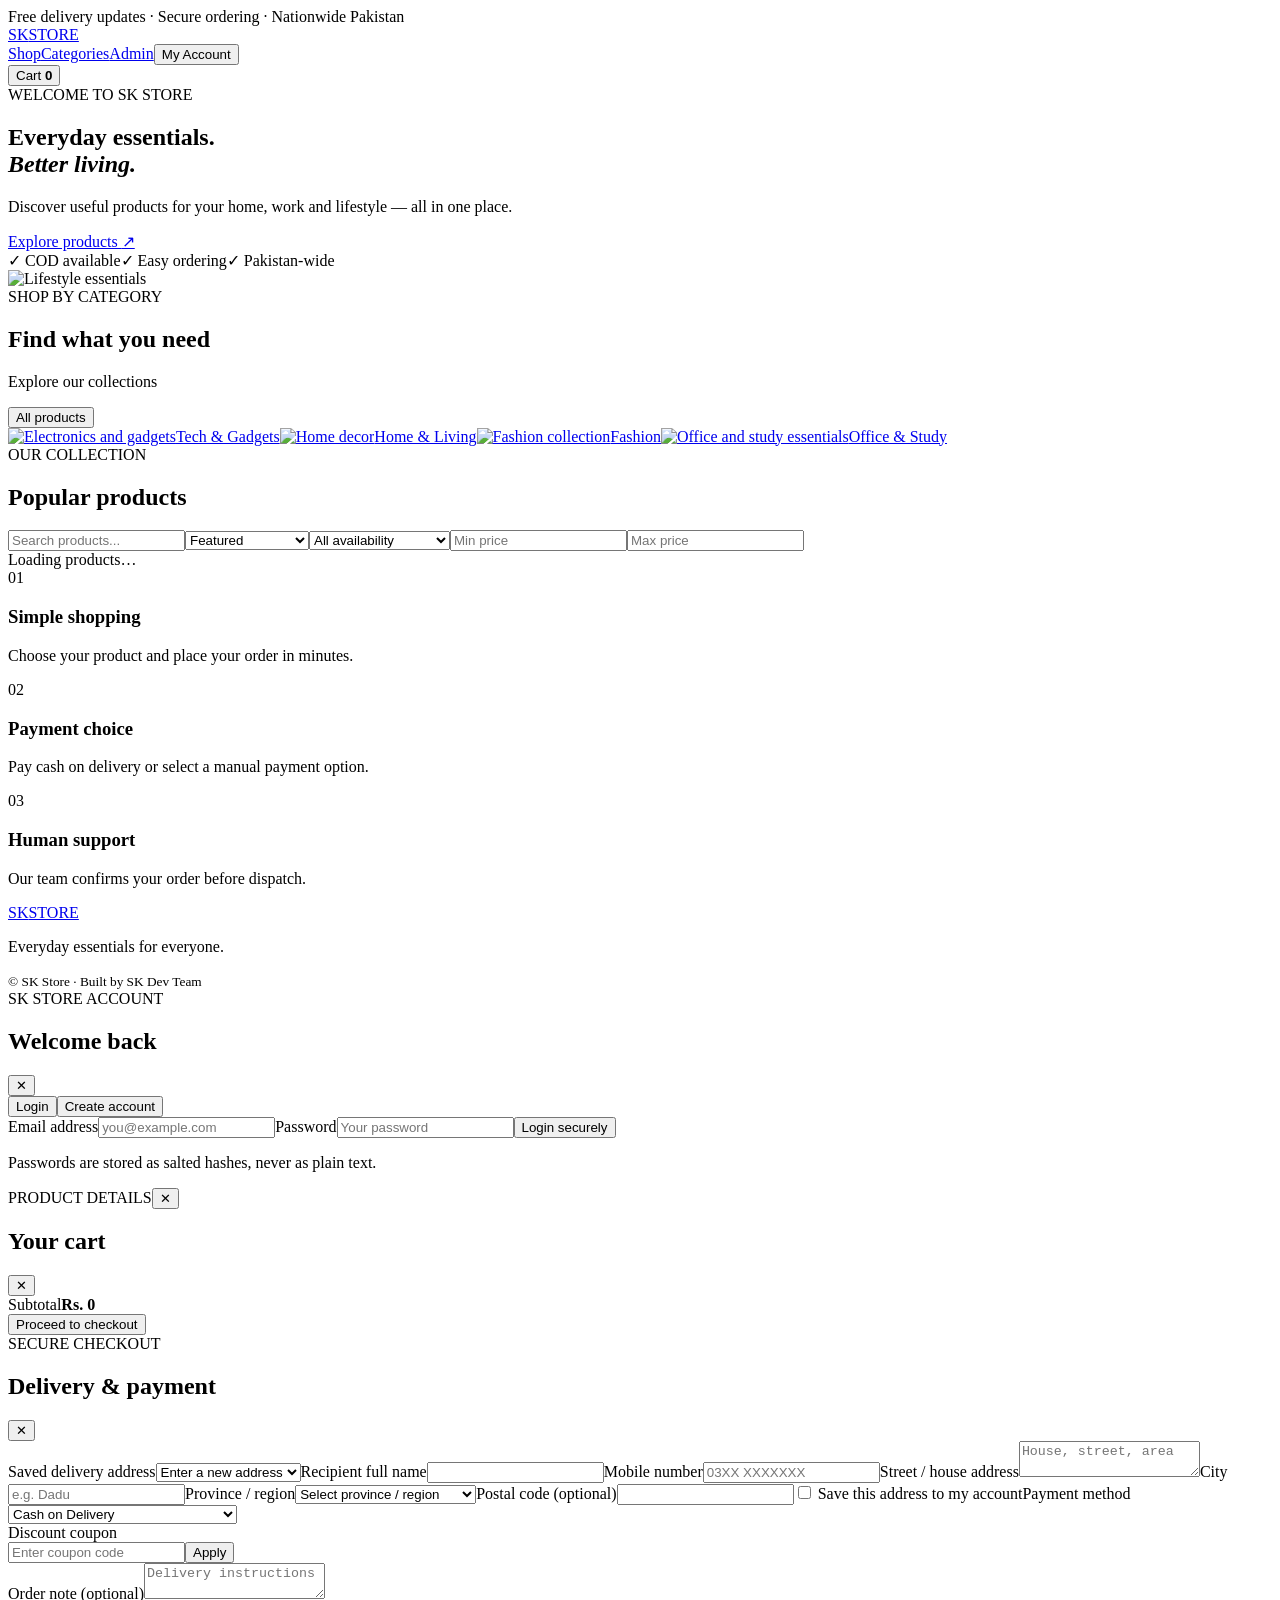
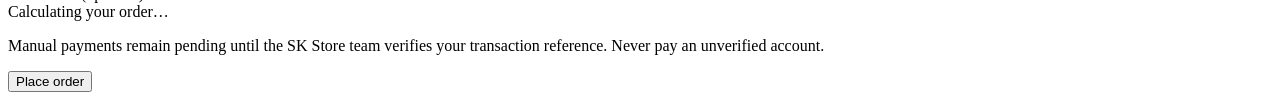
==== public/index.html @ 50eda8ec "Add Pakistan checkout address and payment UI" ====
<!doctype html><html lang="en"><head><meta charset="utf-8"><meta name="viewport" content="width=device-width,initial-scale=1"><meta name="theme-color" content="#087443"><meta name="description" content="SK Store — everyday essentials delivered across Pakistan"><title>SK Store | Everyday Essentials</title><link rel="stylesheet" href="/styles.css?v=20261125-phase1"></head><body><div class="topbar">Free delivery updates · Secure ordering · Nationwide Pakistan</div><header class="header"><a class="brand" href="/">SK<span>STORE</span></a><nav><a href="#shop">Shop</a><a href="#categories">Categories</a><a href="/admin.html">Admin</a><button id="account-open" class="account-button" type="button">My Account</button></nav><button id="cart-open" class="cart-button">Cart <b id="cart-count">0</b></button></header><main><section class="hero"><div><span class="pill">WELCOME TO SK STORE</span><h1>Everyday essentials.<br><em>Better living.</em></h1><p>Discover useful products for your home, work and lifestyle — all in one place.</p><a class="primary" href="#shop">Explore products <span>↗</span></a><div class="trust"><span>✓ COD available</span><span>✓ Easy ordering</span><span>✓ Pakistan-wide</span></div></div><div class="hero-art"><div class="hero-circle"></div><img src="https://images.unsplash.com/photo-1490312278390-ab64016e0aa9?w=1000" alt="Lifestyle essentials"></div></section><section class="category-section" id="categories"><div class="section-head"><div><span class="eyebrow">SHOP BY CATEGORY</span><h2>Find what you need</h2></div><p>Explore our collections</p></div><div id="category-list" class="category-list"><button class="category active" data-category="">All products</button></div></section><section class="visual-categories" aria-label="Featured collections"><a class="visual-category" href="#shop"><img src="https://images.unsplash.com/photo-1498049794561-7780e7231661?w=700&auto=format&fit=crop&q=85" alt="Electronics and gadgets"><span>Tech & Gadgets</span></a><a class="visual-category" href="#shop"><img src="https://images.unsplash.com/photo-1618221195710-dd6b41faaea6?w=700&auto=format&fit=crop&q=85" alt="Home decor"><span>Home & Living</span></a><a class="visual-category" href="#shop"><img src="https://images.unsplash.com/photo-1490481651871-ab68de25d43d?w=700&auto=format&fit=crop&q=85" alt="Fashion collection"><span>Fashion</span></a><a class="visual-category" href="#shop"><img src="https://images.unsplash.com/photo-1455390582262-044cdead277a?w=700&auto=format&fit=crop&q=85" alt="Office and study essentials"><span>Office & Study</span></a></section><section class="shop-section" id="shop"><div class="section-head"><div><span class="eyebrow">OUR COLLECTION</span><h2>Popular products</h2></div><div class="catalog-tools"><input id="search" type="search" placeholder="Search products..." aria-label="Search products"><select id="sort-products" aria-label="Sort products"><option value="featured">Featured</option><option value="newest">Newest</option><option value="price-low">Price: low to high</option><option value="price-high">Price: high to low</option><option value="name">Name A–Z</option></select><select id="stock-filter" aria-label="Availability"><option value="all">All availability</option><option value="tracked">Tracked inventory</option><option value="untracked">Untracked inventory</option></select><input id="min-price" type="number" min="0" placeholder="Min price" aria-label="Minimum price"><input id="max-price" type="number" min="0" placeholder="Max price" aria-label="Maximum price"></div></div><div id="catalog-count" class="catalog-count" aria-live="polite"></div><div id="products" class="products-grid"><div class="loading">Loading products…</div></div></section><section class="promise"><div><span>01</span><h3>Simple shopping</h3><p>Choose your product and place your order in minutes.</p></div><div><span>02</span><h3>Payment choice</h3><p>Pay cash on delivery or select a manual payment option.</p></div><div><span>03</span><h3>Human support</h3><p>Our team confirms your order before dispatch.</p></div></section></main><footer><a class="brand" href="/">SK<span>STORE</span></a><p>Everyday essentials for everyone.</p><small>© <span id="year"></span> SK Store · Built by SK Dev Team</small></footer><div id="account-modal" class="modal" aria-hidden="true"><div class="modal-card account-card"><div class="drawer-head"><div><span class="eyebrow">SK STORE ACCOUNT</span><h2 id="account-title">Welcome back</h2></div><button id="account-close" class="icon-button" type="button">✕</button></div><div id="account-auth"><div class="account-tabs"><button type="button" class="account-tab active" data-auth-tab="login">Login</button><button type="button" class="account-tab" data-auth-tab="signup">Create account</button></div><form id="customer-login"><label>Email address<input name="email" type="email" required maxlength="150" autocomplete="email" placeholder="you@example.com"></label><label>Password<input name="password" type="password" required minlength="8" autocomplete="current-password" placeholder="Your password"></label><button class="primary wide" type="submit">Login securely</button></form><form id="customer-signup" hidden><label>Full name<input name="name" required minlength="2" maxlength="100" autocomplete="name" placeholder="Your full name"></label><label>Email address<input name="email" type="email" required maxlength="150" autocomplete="email" placeholder="you@example.com"></label><label>Password<input name="password" type="password" required minlength="8" autocomplete="new-password" placeholder="At least 8 characters"></label><label>Confirm password<input name="confirm_password" type="password" required minlength="8" autocomplete="new-password" placeholder="Repeat password"></label><button class="primary wide" type="submit">Create my account</button></form><p id="account-message" role="status"></p><p class="payment-note">Passwords are stored as salted hashes, never as plain text.</p></div><div id="account-profile" hidden><div class="account-profile-head"><div class="account-avatar" id="account-avatar">S</div><div><b id="account-name"></b><small id="account-email"></small></div></div><h3 class="account-orders-title">My orders</h3><div id="customer-orders"><div class="empty">Loading your orders…</div></div><button id="customer-logout" class="account-logout" type="button">Sign out</button></div></div></div><div id="product-modal" class="modal product-modal" aria-hidden="true"><div class="modal-card product-detail-card"><div class="drawer-head"><span class="eyebrow">PRODUCT DETAILS</span><button id="product-close" class="icon-button" type="button" aria-label="Close">✕</button></div><div id="product-detail-content"></div></div></div><div id="cart-drawer" class="drawer" aria-hidden="true"><div class="drawer-panel"><div class="drawer-head"><h2>Your cart</h2><button id="cart-close" class="icon-button">✕</button></div><div id="cart-items"></div><div class="cart-total"><span>Subtotal</span><strong id="cart-total">Rs. 0</strong></div><button id="checkout-open" class="primary wide">Proceed to checkout</button></div></div><div id="checkout-modal" class="modal" aria-hidden="true"><div class="modal-card checkout-card"><div class="drawer-head"><div><span class="eyebrow">SECURE CHECKOUT</span><h2>Delivery & payment</h2></div><button id="checkout-close" class="icon-button" type="button">✕</button></div><form id="checkout-form"><div class="form-grid"><label class="wide-field">Saved delivery address<select id="saved-address-select" name="saved_address_id"><option value="">Enter a new address</option></select></label><label>Recipient full name<input name="name" required minlength="2" maxlength="100" autocomplete="name"></label><label>Mobile number<input name="phone" required minlength="7" maxlength="20" placeholder="03XX XXXXXXX" autocomplete="tel"></label><label class="wide-field">Street / house address<textarea name="address" required minlength="5" maxlength="300" rows="2" placeholder="House, street, area"></textarea></label><label>City<input name="city" required minlength="2" maxlength="100" placeholder="e.g. Dadu" autocomplete="address-level2"></label><label>Province / region<select name="province" required><option value="">Select province / region</option><option>Sindh</option><option>Punjab</option><option>Khyber Pakhtunkhwa</option><option>Balochistan</option><option>Islamabad Capital Territory</option><option>Gilgit-Baltistan</option><option>Azad Jammu and Kashmir</option></select></label><label>Postal code (optional)<input name="postal_code" maxlength="20" inputmode="numeric" autocomplete="postal-code"></label><label class="save-address-option"><input type="checkbox" name="save_address" value="yes"> Save this address to my account</label><label class="wide-field">Payment method<select name="payment_method" id="payment-method"><option value="COD">Cash on Delivery</option><option value="JazzCash">JazzCash (manual verification)</option><option value="Easypaisa">Easypaisa (manual verification)</option><option value="Bank Transfer">Bank Transfer (manual verification)</option></select></label><div id="payment-instructions" class="payment-instructions wide-field" hidden></div><label class="wide-field" id="payment-reference-wrap" hidden>Transaction ID / reference<input name="payment_reference" maxlength="100" placeholder="Enter the transaction reference"></label><div class="coupon-entry wide-field"><label for="coupon-code">Discount coupon</label><div><input id="coupon-code" type="text" maxlength="30" placeholder="Enter coupon code"><button id="coupon-apply" type="button" class="cart-button">Apply</button></div><small id="coupon-message" role="status"></small></div><label class="wide-field">Order note (optional)<textarea name="note" rows="2" maxlength="500" placeholder="Delivery instructions"></textarea></label></div><div id="checkout-summary" class="checkout-summary checkout-totals">Calculating your order…</div><p class="payment-note">Manual payments remain pending until the SK Store team verifies your transaction reference. Never pay an unverified account.</p><button class="primary wide" type="submit" id="place-order">Place order</button><p id="checkout-message" role="status"></p></form></div></div><script src="/store.js"></script><script src="/customer.js"></script></body></html>
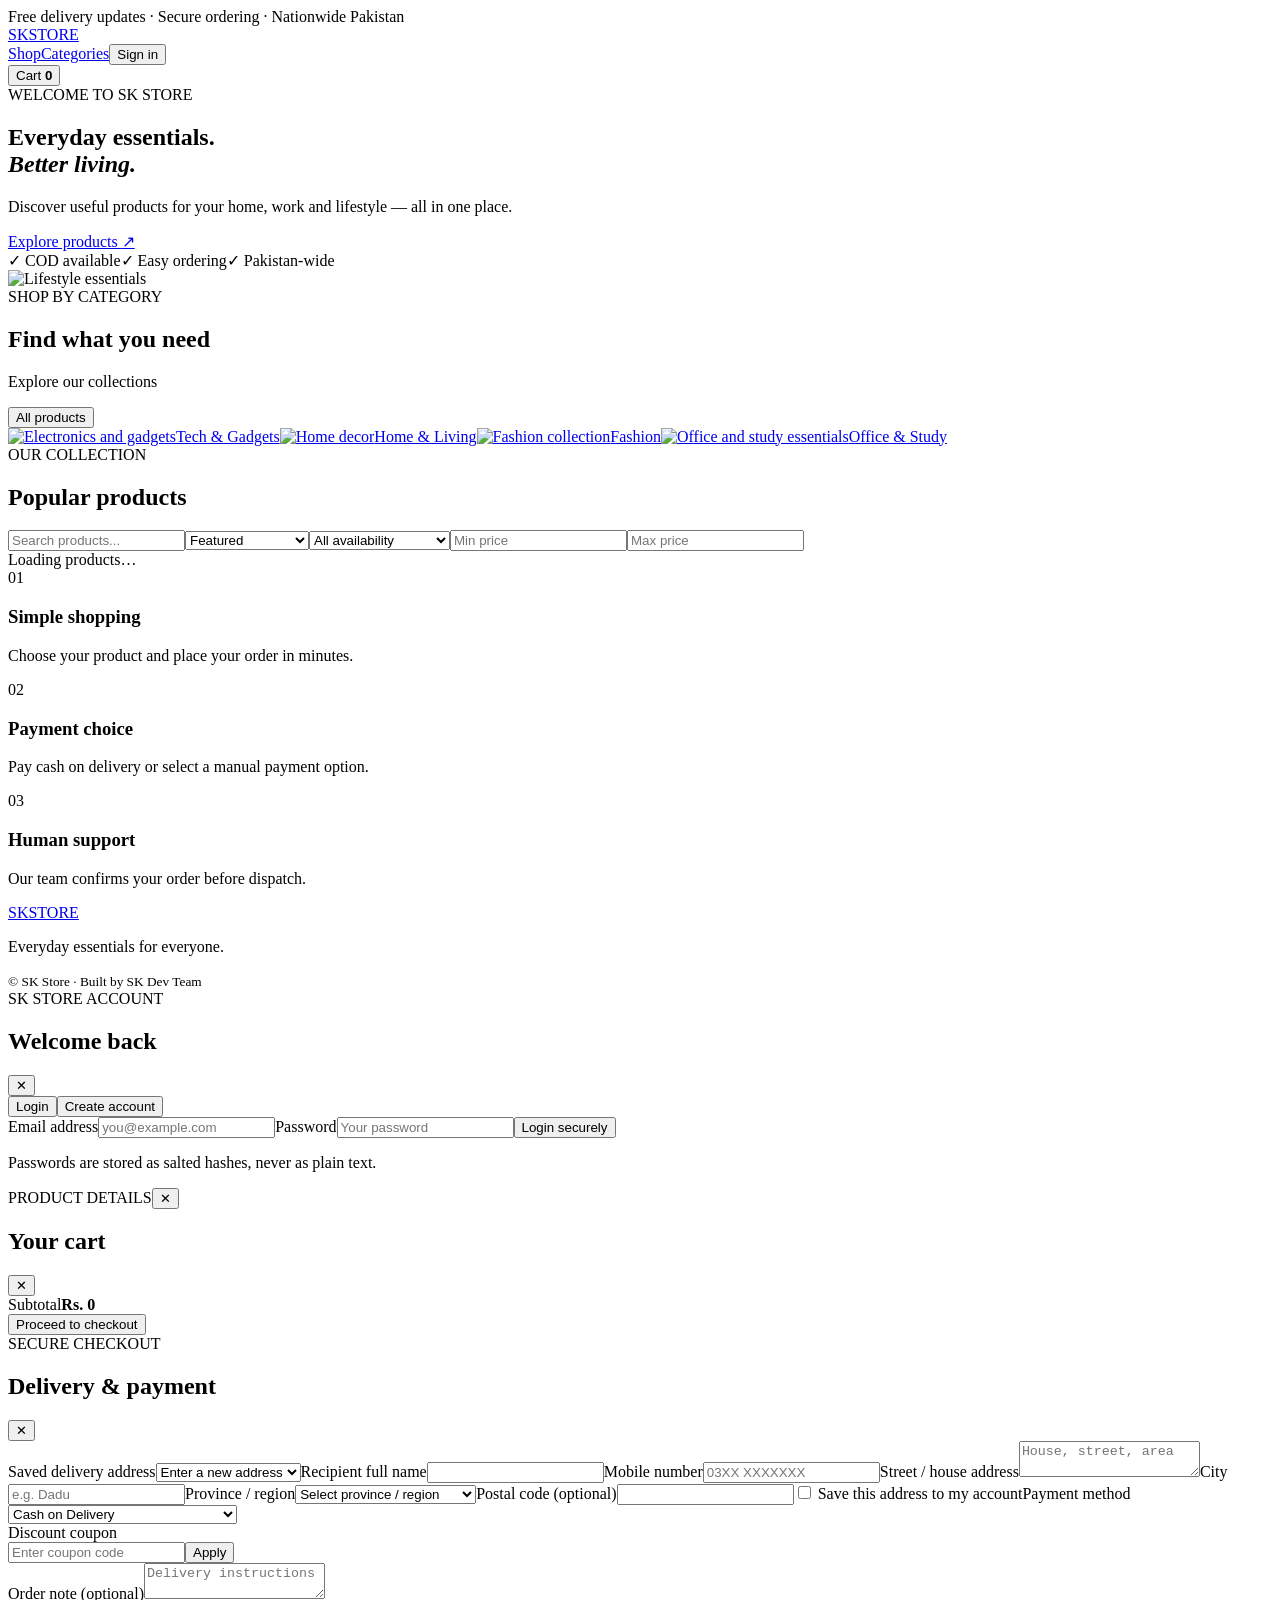
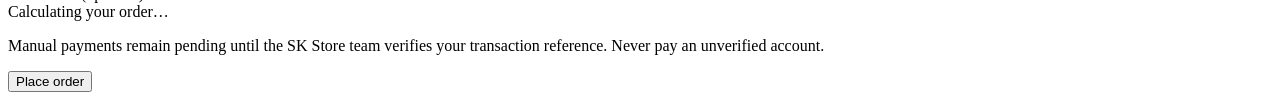
==== commit fe3067c4: "Remove admin link and clarify customer navigation" ====
--- a/public/index.html
+++ b/public/index.html
@@ -1 +1 @@
-<!doctype html><html lang="en"><head><meta charset="utf-8"><meta name="viewport" content="width=device-width,initial-scale=1"><meta name="theme-color" content="#087443"><meta name="description" content="SK Store — everyday essentials delivered across Pakistan"><title>SK Store | Everyday Essentials</title><link rel="stylesheet" href="/styles.css?v=20261125-phase1"></head><body><div class="topbar">Free delivery updates · Secure ordering · Nationwide Pakistan</div><header class="header"><a class="brand" href="/">SK<span>STORE</span></a><nav><a href="#shop">Shop</a><a href="#categories">Categories</a><a href="/admin.html">Admin</a><button id="account-open" class="account-button" type="button">My Account</button></nav><button id="cart-open" class="cart-button">Cart <b id="cart-count">0</b></button></header><main><section class="hero"><div><span class="pill">WELCOME TO SK STORE</span><h1>Everyday essentials.<br><em>Better living.</em></h1><p>Discover useful products for your home, work and lifestyle — all in one place.</p><a class="primary" href="#shop">Explore products <span>↗</span></a><div class="trust"><span>✓ COD available</span><span>✓ Easy ordering</span><span>✓ Pakistan-wide</span></div></div><div class="hero-art"><div class="hero-circle"></div><img src="https://images.unsplash.com/photo-1490312278390-ab64016e0aa9?w=1000" alt="Lifestyle essentials"></div></section><section class="category-section" id="categories"><div class="section-head"><div><span class="eyebrow">SHOP BY CATEGORY</span><h2>Find what you need</h2></div><p>Explore our collections</p></div><div id="category-list" class="category-list"><button class="category active" data-category="">All products</button></div></section><section class="visual-categories" aria-label="Featured collections"><a class="visual-category" href="#shop"><img src="https://images.unsplash.com/photo-1498049794561-7780e7231661?w=700&auto=format&fit=crop&q=85" alt="Electronics and gadgets"><span>Tech & Gadgets</span></a><a class="visual-category" href="#shop"><img src="https://images.unsplash.com/photo-1618221195710-dd6b41faaea6?w=700&auto=format&fit=crop&q=85" alt="Home decor"><span>Home & Living</span></a><a class="visual-category" href="#shop"><img src="https://images.unsplash.com/photo-1490481651871-ab68de25d43d?w=700&auto=format&fit=crop&q=85" alt="Fashion collection"><span>Fashion</span></a><a class="visual-category" href="#shop"><img src="https://images.unsplash.com/photo-1455390582262-044cdead277a?w=700&auto=format&fit=crop&q=85" alt="Office and study essentials"><span>Office & Study</span></a></section><section class="shop-section" id="shop"><div class="section-head"><div><span class="eyebrow">OUR COLLECTION</span><h2>Popular products</h2></div><div class="catalog-tools"><input id="search" type="search" placeholder="Search products..." aria-label="Search products"><select id="sort-products" aria-label="Sort products"><option value="featured">Featured</option><option value="newest">Newest</option><option value="price-low">Price: low to high</option><option value="price-high">Price: high to low</option><option value="name">Name A–Z</option></select><select id="stock-filter" aria-label="Availability"><option value="all">All availability</option><option value="tracked">Tracked inventory</option><option value="untracked">Untracked inventory</option></select><input id="min-price" type="number" min="0" placeholder="Min price" aria-label="Minimum price"><input id="max-price" type="number" min="0" placeholder="Max price" aria-label="Maximum price"></div></div><div id="catalog-count" class="catalog-count" aria-live="polite"></div><div id="products" class="products-grid"><div class="loading">Loading products…</div></div></section><section class="promise"><div><span>01</span><h3>Simple shopping</h3><p>Choose your product and place your order in minutes.</p></div><div><span>02</span><h3>Payment choice</h3><p>Pay cash on delivery or select a manual payment option.</p></div><div><span>03</span><h3>Human support</h3><p>Our team confirms your order before dispatch.</p></div></section></main><footer><a class="brand" href="/">SK<span>STORE</span></a><p>Everyday essentials for everyone.</p><small>© <span id="year"></span> SK Store · Built by SK Dev Team</small></footer><div id="account-modal" class="modal" aria-hidden="true"><div class="modal-card account-card"><div class="drawer-head"><div><span class="eyebrow">SK STORE ACCOUNT</span><h2 id="account-title">Welcome back</h2></div><button id="account-close" class="icon-button" type="button">✕</button></div><div id="account-auth"><div class="account-tabs"><button type="button" class="account-tab active" data-auth-tab="login">Login</button><button type="button" class="account-tab" data-auth-tab="signup">Create account</button></div><form id="customer-login"><label>Email address<input name="email" type="email" required maxlength="150" autocomplete="email" placeholder="you@example.com"></label><label>Password<input name="password" type="password" required minlength="8" autocomplete="current-password" placeholder="Your password"></label><button class="primary wide" type="submit">Login securely</button></form><form id="customer-signup" hidden><label>Full name<input name="name" required minlength="2" maxlength="100" autocomplete="name" placeholder="Your full name"></label><label>Email address<input name="email" type="email" required maxlength="150" autocomplete="email" placeholder="you@example.com"></label><label>Password<input name="password" type="password" required minlength="8" autocomplete="new-password" placeholder="At least 8 characters"></label><label>Confirm password<input name="confirm_password" type="password" required minlength="8" autocomplete="new-password" placeholder="Repeat password"></label><button class="primary wide" type="submit">Create my account</button></form><p id="account-message" role="status"></p><p class="payment-note">Passwords are stored as salted hashes, never as plain text.</p></div><div id="account-profile" hidden><div class="account-profile-head"><div class="account-avatar" id="account-avatar">S</div><div><b id="account-name"></b><small id="account-email"></small></div></div><h3 class="account-orders-title">My orders</h3><div id="customer-orders"><div class="empty">Loading your orders…</div></div><button id="customer-logout" class="account-logout" type="button">Sign out</button></div></div></div><div id="product-modal" class="modal product-modal" aria-hidden="true"><div class="modal-card product-detail-card"><div class="drawer-head"><span class="eyebrow">PRODUCT DETAILS</span><button id="product-close" class="icon-button" type="button" aria-label="Close">✕</button></div><div id="product-detail-content"></div></div></div><div id="cart-drawer" class="drawer" aria-hidden="true"><div class="drawer-panel"><div class="drawer-head"><h2>Your cart</h2><button id="cart-close" class="icon-button">✕</button></div><div id="cart-items"></div><div class="cart-total"><span>Subtotal</span><strong id="cart-total">Rs. 0</strong></div><button id="checkout-open" class="primary wide">Proceed to checkout</button></div></div><div id="checkout-modal" class="modal" aria-hidden="true"><div class="modal-card checkout-card"><div class="drawer-head"><div><span class="eyebrow">SECURE CHECKOUT</span><h2>Delivery & payment</h2></div><button id="checkout-close" class="icon-button" type="button">✕</button></div><form id="checkout-form"><div class="form-grid"><label class="wide-field">Saved delivery address<select id="saved-address-select" name="saved_address_id"><option value="">Enter a new address</option></select></label><label>Recipient full name<input name="name" required minlength="2" maxlength="100" autocomplete="name"></label><label>Mobile number<input name="phone" required minlength="7" maxlength="20" placeholder="03XX XXXXXXX" autocomplete="tel"></label><label class="wide-field">Street / house address<textarea name="address" required minlength="5" maxlength="300" rows="2" placeholder="House, street, area"></textarea></label><label>City<input name="city" required minlength="2" maxlength="100" placeholder="e.g. Dadu" autocomplete="address-level2"></label><label>Province / region<select name="province" required><option value="">Select province / region</option><option>Sindh</option><option>Punjab</option><option>Khyber Pakhtunkhwa</option><option>Balochistan</option><option>Islamabad Capital Territory</option><option>Gilgit-Baltistan</option><option>Azad Jammu and Kashmir</option></select></label><label>Postal code (optional)<input name="postal_code" maxlength="20" inputmode="numeric" autocomplete="postal-code"></label><label class="save-address-option"><input type="checkbox" name="save_address" value="yes"> Save this address to my account</label><label class="wide-field">Payment method<select name="payment_method" id="payment-method"><option value="COD">Cash on Delivery</option><option value="JazzCash">JazzCash (manual verification)</option><option value="Easypaisa">Easypaisa (manual verification)</option><option value="Bank Transfer">Bank Transfer (manual verification)</option></select></label><div id="payment-instructions" class="payment-instructions wide-field" hidden></div><label class="wide-field" id="payment-reference-wrap" hidden>Transaction ID / reference<input name="payment_reference" maxlength="100" placeholder="Enter the transaction reference"></label><div class="coupon-entry wide-field"><label for="coupon-code">Discount coupon</label><div><input id="coupon-code" type="text" maxlength="30" placeholder="Enter coupon code"><button id="coupon-apply" type="button" class="cart-button">Apply</button></div><small id="coupon-message" role="status"></small></div><label class="wide-field">Order note (optional)<textarea name="note" rows="2" maxlength="500" placeholder="Delivery instructions"></textarea></label></div><div id="checkout-summary" class="checkout-summary checkout-totals">Calculating your order…</div><p class="payment-note">Manual payments remain pending until the SK Store team verifies your transaction reference. Never pay an unverified account.</p><button class="primary wide" type="submit" id="place-order">Place order</button><p id="checkout-message" role="status"></p></form></div></div><script src="/store.js"></script><script src="/customer.js"></script></body></html>+<!doctype html><html lang="en"><head><meta charset="utf-8"><meta name="viewport" content="width=device-width,initial-scale=1"><meta name="theme-color" content="#087443"><meta name="description" content="SK Store — everyday essentials delivered across Pakistan"><title>SK Store | Everyday Essentials</title><link rel="stylesheet" href="/styles.css?v=20261125-navfix"></head><body><div class="topbar">Free delivery updates · Secure ordering · Nationwide Pakistan</div><header class="header"><a class="brand" href="/">SK<span>STORE</span></a><nav aria-label="Main navigation"><a href="#shop">Shop</a><a href="#categories">Categories</a><button id="account-open" class="account-button" type="button">Sign in</button></nav><button id="cart-open" class="cart-button">Cart <b id="cart-count">0</b></button></header><main><section class="hero"><div><span class="pill">WELCOME TO SK STORE</span><h1>Everyday essentials.<br><em>Better living.</em></h1><p>Discover useful products for your home, work and lifestyle — all in one place.</p><a class="primary" href="#shop">Explore products <span>↗</span></a><div class="trust"><span>✓ COD available</span><span>✓ Easy ordering</span><span>✓ Pakistan-wide</span></div></div><div class="hero-art"><div class="hero-circle"></div><img src="https://images.unsplash.com/photo-1490312278390-ab64016e0aa9?w=1000" alt="Lifestyle essentials"></div></section><section class="category-section" id="categories"><div class="section-head"><div><span class="eyebrow">SHOP BY CATEGORY</span><h2>Find what you need</h2></div><p>Explore our collections</p></div><div id="category-list" class="category-list"><button class="category active" data-category="">All products</button></div></section><section class="visual-categories" aria-label="Featured collections"><a class="visual-category" href="#shop"><img src="https://images.unsplash.com/photo-1498049794561-7780e7231661?w=700&auto=format&fit=crop&q=85" alt="Electronics and gadgets"><span>Tech & Gadgets</span></a><a class="visual-category" href="#shop"><img src="https://images.unsplash.com/photo-1618221195710-dd6b41faaea6?w=700&auto=format&fit=crop&q=85" alt="Home decor"><span>Home & Living</span></a><a class="visual-category" href="#shop"><img src="https://images.unsplash.com/photo-1490481651871-ab68de25d43d?w=700&auto=format&fit=crop&q=85" alt="Fashion collection"><span>Fashion</span></a><a class="visual-category" href="#shop"><img src="https://images.unsplash.com/photo-1455390582262-044cdead277a?w=700&auto=format&fit=crop&q=85" alt="Office and study essentials"><span>Office & Study</span></a></section><section class="shop-section" id="shop"><div class="section-head"><div><span class="eyebrow">OUR COLLECTION</span><h2>Popular products</h2></div><div class="catalog-tools"><input id="search" type="search" placeholder="Search products..." aria-label="Search products"><select id="sort-products" aria-label="Sort products"><option value="featured">Featured</option><option value="newest">Newest</option><option value="price-low">Price: low to high</option><option value="price-high">Price: high to low</option><option value="name">Name A–Z</option></select><select id="stock-filter" aria-label="Availability"><option value="all">All availability</option><option value="tracked">Tracked inventory</option><option value="untracked">Untracked inventory</option></select><input id="min-price" type="number" min="0" placeholder="Min price" aria-label="Minimum price"><input id="max-price" type="number" min="0" placeholder="Max price" aria-label="Maximum price"></div></div><div id="catalog-count" class="catalog-count" aria-live="polite"></div><div id="products" class="products-grid"><div class="loading">Loading products…</div></div></section><section class="promise"><div><span>01</span><h3>Simple shopping</h3><p>Choose your product and place your order in minutes.</p></div><div><span>02</span><h3>Payment choice</h3><p>Pay cash on delivery or select a manual payment option.</p></div><div><span>03</span><h3>Human support</h3><p>Our team confirms your order before dispatch.</p></div></section></main><footer><a class="brand" href="/">SK<span>STORE</span></a><p>Everyday essentials for everyone.</p><small>© <span id="year"></span> SK Store · Built by SK Dev Team</small></footer><div id="account-modal" class="modal" aria-hidden="true"><div class="modal-card account-card"><div class="drawer-head"><div><span class="eyebrow">SK STORE ACCOUNT</span><h2 id="account-title">Welcome back</h2></div><button id="account-close" class="icon-button" type="button">✕</button></div><div id="account-auth"><div class="account-tabs"><button type="button" class="account-tab active" data-auth-tab="login">Login</button><button type="button" class="account-tab" data-auth-tab="signup">Create account</button></div><form id="customer-login"><label>Email address<input name="email" type="email" required maxlength="150" autocomplete="email" placeholder="you@example.com"></label><label>Password<input name="password" type="password" required minlength="8" autocomplete="current-password" placeholder="Your password"></label><button class="primary wide" type="submit">Login securely</button></form><form id="customer-signup" hidden><label>Full name<input name="name" required minlength="2" maxlength="100" autocomplete="name" placeholder="Your full name"></label><label>Email address<input name="email" type="email" required maxlength="150" autocomplete="email" placeholder="you@example.com"></label><label>Password<input name="password" type="password" required minlength="8" autocomplete="new-password" placeholder="At least 8 characters"></label><label>Confirm password<input name="confirm_password" type="password" required minlength="8" autocomplete="new-password" placeholder="Repeat password"></label><button class="primary wide" type="submit">Create my account</button></form><p id="account-message" role="status"></p><p class="payment-note">Passwords are stored as salted hashes, never as plain text.</p></div><div id="account-profile" hidden><div class="account-profile-head"><div class="account-avatar" id="account-avatar">S</div><div><b id="account-name"></b><small id="account-email"></small></div></div><h3 class="account-orders-title">My orders</h3><div id="customer-orders"><div class="empty">Loading your orders…</div></div><button id="customer-logout" class="account-logout" type="button">Sign out</button></div></div></div><div id="product-modal" class="modal product-modal" aria-hidden="true"><div class="modal-card product-detail-card"><div class="drawer-head"><span class="eyebrow">PRODUCT DETAILS</span><button id="product-close" class="icon-button" type="button" aria-label="Close">✕</button></div><div id="product-detail-content"></div></div></div><div id="cart-drawer" class="drawer" aria-hidden="true"><div class="drawer-panel"><div class="drawer-head"><h2>Your cart</h2><button id="cart-close" class="icon-button">✕</button></div><div id="cart-items"></div><div class="cart-total"><span>Subtotal</span><strong id="cart-total">Rs. 0</strong></div><button id="checkout-open" class="primary wide">Proceed to checkout</button></div></div><div id="checkout-modal" class="modal" aria-hidden="true"><div class="modal-card checkout-card"><div class="drawer-head"><div><span class="eyebrow">SECURE CHECKOUT</span><h2>Delivery & payment</h2></div><button id="checkout-close" class="icon-button" type="button">✕</button></div><form id="checkout-form"><div class="form-grid"><label class="wide-field">Saved delivery address<select id="saved-address-select" name="saved_address_id"><option value="">Enter a new address</option></select></label><label>Recipient full name<input name="name" required minlength="2" maxlength="100" autocomplete="name"></label><label>Mobile number<input name="phone" required minlength="7" maxlength="20" placeholder="03XX XXXXXXX" autocomplete="tel"></label><label class="wide-field">Street / house address<textarea name="address" required minlength="5" maxlength="300" rows="2" placeholder="House, street, area"></textarea></label><label>City<input name="city" required minlength="2" maxlength="100" placeholder="e.g. Dadu" autocomplete="address-level2"></label><label>Province / region<select name="province" required><option value="">Select province / region</option><option>Sindh</option><option>Punjab</option><option>Khyber Pakhtunkhwa</option><option>Balochistan</option><option>Islamabad Capital Territory</option><option>Gilgit-Baltistan</option><option>Azad Jammu and Kashmir</option></select></label><label>Postal code (optional)<input name="postal_code" maxlength="20" inputmode="numeric" autocomplete="postal-code"></label><label class="save-address-option"><input type="checkbox" name="save_address" value="yes"> Save this address to my account</label><label class="wide-field">Payment method<select name="payment_method" id="payment-method"><option value="COD">Cash on Delivery</option><option value="JazzCash">JazzCash (manual verification)</option><option value="Easypaisa">Easypaisa (manual verification)</option><option value="Bank Transfer">Bank Transfer (manual verification)</option></select></label><div id="payment-instructions" class="payment-instructions wide-field" hidden></div><label class="wide-field" id="payment-reference-wrap" hidden>Transaction ID / reference<input name="payment_reference" maxlength="100" placeholder="Enter the transaction reference"></label><div class="coupon-entry wide-field"><label for="coupon-code">Discount coupon</label><div><input id="coupon-code" type="text" maxlength="30" placeholder="Enter coupon code"><button id="coupon-apply" type="button" class="cart-button">Apply</button></div><small id="coupon-message" role="status"></small></div><label class="wide-field">Order note (optional)<textarea name="note" rows="2" maxlength="500" placeholder="Delivery instructions"></textarea></label></div><div id="checkout-summary" class="checkout-summary checkout-totals">Calculating your order…</div><p class="payment-note">Manual payments remain pending until the SK Store team verifies your transaction reference. Never pay an unverified account.</p><button class="primary wide" type="submit" id="place-order">Place order</button><p id="checkout-message" role="status"></p></form></div></div><script src="/store.js"></script><script src="/customer.js"></script></body></html>
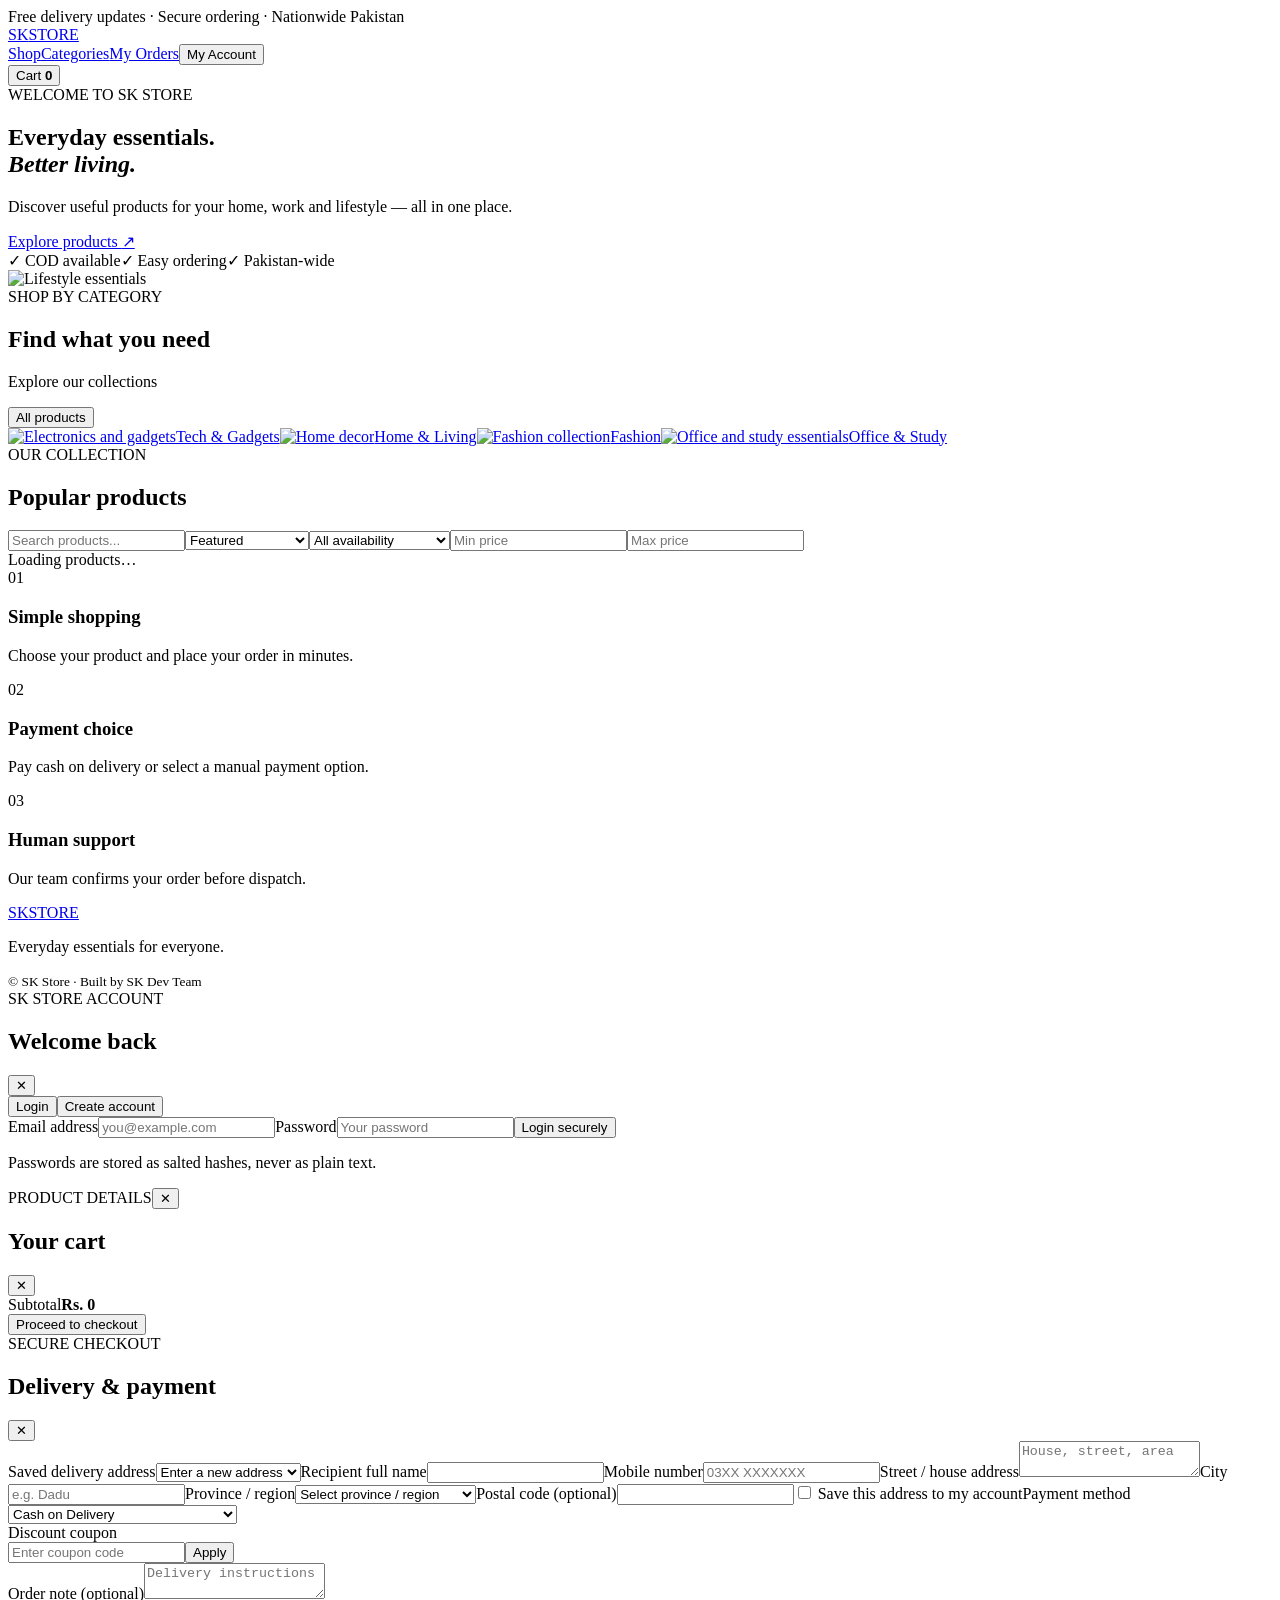
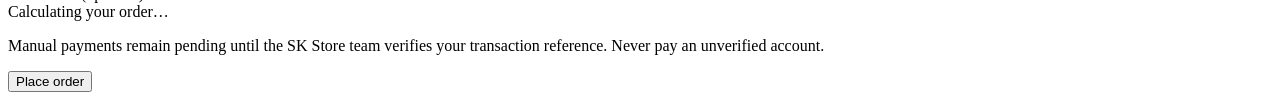
==== commit 195ddd3a: "Gate SK Store behind customer login and refine customer navigation" ====
--- a/public/index.html
+++ b/public/index.html
@@ -1 +1 @@
-<!doctype html><html lang="en"><head><meta charset="utf-8"><meta name="viewport" content="width=device-width,initial-scale=1"><meta name="theme-color" content="#087443"><meta name="description" content="SK Store — everyday essentials delivered across Pakistan"><title>SK Store | Everyday Essentials</title><link rel="stylesheet" href="/styles.css?v=20261125-navfix"></head><body><div class="topbar">Free delivery updates · Secure ordering · Nationwide Pakistan</div><header class="header"><a class="brand" href="/">SK<span>STORE</span></a><nav aria-label="Main navigation"><a href="#shop">Shop</a><a href="#categories">Categories</a><button id="account-open" class="account-button" type="button">Sign in</button></nav><button id="cart-open" class="cart-button">Cart <b id="cart-count">0</b></button></header><main><section class="hero"><div><span class="pill">WELCOME TO SK STORE</span><h1>Everyday essentials.<br><em>Better living.</em></h1><p>Discover useful products for your home, work and lifestyle — all in one place.</p><a class="primary" href="#shop">Explore products <span>↗</span></a><div class="trust"><span>✓ COD available</span><span>✓ Easy ordering</span><span>✓ Pakistan-wide</span></div></div><div class="hero-art"><div class="hero-circle"></div><img src="https://images.unsplash.com/photo-1490312278390-ab64016e0aa9?w=1000" alt="Lifestyle essentials"></div></section><section class="category-section" id="categories"><div class="section-head"><div><span class="eyebrow">SHOP BY CATEGORY</span><h2>Find what you need</h2></div><p>Explore our collections</p></div><div id="category-list" class="category-list"><button class="category active" data-category="">All products</button></div></section><section class="visual-categories" aria-label="Featured collections"><a class="visual-category" href="#shop"><img src="https://images.unsplash.com/photo-1498049794561-7780e7231661?w=700&auto=format&fit=crop&q=85" alt="Electronics and gadgets"><span>Tech & Gadgets</span></a><a class="visual-category" href="#shop"><img src="https://images.unsplash.com/photo-1618221195710-dd6b41faaea6?w=700&auto=format&fit=crop&q=85" alt="Home decor"><span>Home & Living</span></a><a class="visual-category" href="#shop"><img src="https://images.unsplash.com/photo-1490481651871-ab68de25d43d?w=700&auto=format&fit=crop&q=85" alt="Fashion collection"><span>Fashion</span></a><a class="visual-category" href="#shop"><img src="https://images.unsplash.com/photo-1455390582262-044cdead277a?w=700&auto=format&fit=crop&q=85" alt="Office and study essentials"><span>Office & Study</span></a></section><section class="shop-section" id="shop"><div class="section-head"><div><span class="eyebrow">OUR COLLECTION</span><h2>Popular products</h2></div><div class="catalog-tools"><input id="search" type="search" placeholder="Search products..." aria-label="Search products"><select id="sort-products" aria-label="Sort products"><option value="featured">Featured</option><option value="newest">Newest</option><option value="price-low">Price: low to high</option><option value="price-high">Price: high to low</option><option value="name">Name A–Z</option></select><select id="stock-filter" aria-label="Availability"><option value="all">All availability</option><option value="tracked">Tracked inventory</option><option value="untracked">Untracked inventory</option></select><input id="min-price" type="number" min="0" placeholder="Min price" aria-label="Minimum price"><input id="max-price" type="number" min="0" placeholder="Max price" aria-label="Maximum price"></div></div><div id="catalog-count" class="catalog-count" aria-live="polite"></div><div id="products" class="products-grid"><div class="loading">Loading products…</div></div></section><section class="promise"><div><span>01</span><h3>Simple shopping</h3><p>Choose your product and place your order in minutes.</p></div><div><span>02</span><h3>Payment choice</h3><p>Pay cash on delivery or select a manual payment option.</p></div><div><span>03</span><h3>Human support</h3><p>Our team confirms your order before dispatch.</p></div></section></main><footer><a class="brand" href="/">SK<span>STORE</span></a><p>Everyday essentials for everyone.</p><small>© <span id="year"></span> SK Store · Built by SK Dev Team</small></footer><div id="account-modal" class="modal" aria-hidden="true"><div class="modal-card account-card"><div class="drawer-head"><div><span class="eyebrow">SK STORE ACCOUNT</span><h2 id="account-title">Welcome back</h2></div><button id="account-close" class="icon-button" type="button">✕</button></div><div id="account-auth"><div class="account-tabs"><button type="button" class="account-tab active" data-auth-tab="login">Login</button><button type="button" class="account-tab" data-auth-tab="signup">Create account</button></div><form id="customer-login"><label>Email address<input name="email" type="email" required maxlength="150" autocomplete="email" placeholder="you@example.com"></label><label>Password<input name="password" type="password" required minlength="8" autocomplete="current-password" placeholder="Your password"></label><button class="primary wide" type="submit">Login securely</button></form><form id="customer-signup" hidden><label>Full name<input name="name" required minlength="2" maxlength="100" autocomplete="name" placeholder="Your full name"></label><label>Email address<input name="email" type="email" required maxlength="150" autocomplete="email" placeholder="you@example.com"></label><label>Password<input name="password" type="password" required minlength="8" autocomplete="new-password" placeholder="At least 8 characters"></label><label>Confirm password<input name="confirm_password" type="password" required minlength="8" autocomplete="new-password" placeholder="Repeat password"></label><button class="primary wide" type="submit">Create my account</button></form><p id="account-message" role="status"></p><p class="payment-note">Passwords are stored as salted hashes, never as plain text.</p></div><div id="account-profile" hidden><div class="account-profile-head"><div class="account-avatar" id="account-avatar">S</div><div><b id="account-name"></b><small id="account-email"></small></div></div><h3 class="account-orders-title">My orders</h3><div id="customer-orders"><div class="empty">Loading your orders…</div></div><button id="customer-logout" class="account-logout" type="button">Sign out</button></div></div></div><div id="product-modal" class="modal product-modal" aria-hidden="true"><div class="modal-card product-detail-card"><div class="drawer-head"><span class="eyebrow">PRODUCT DETAILS</span><button id="product-close" class="icon-button" type="button" aria-label="Close">✕</button></div><div id="product-detail-content"></div></div></div><div id="cart-drawer" class="drawer" aria-hidden="true"><div class="drawer-panel"><div class="drawer-head"><h2>Your cart</h2><button id="cart-close" class="icon-button">✕</button></div><div id="cart-items"></div><div class="cart-total"><span>Subtotal</span><strong id="cart-total">Rs. 0</strong></div><button id="checkout-open" class="primary wide">Proceed to checkout</button></div></div><div id="checkout-modal" class="modal" aria-hidden="true"><div class="modal-card checkout-card"><div class="drawer-head"><div><span class="eyebrow">SECURE CHECKOUT</span><h2>Delivery & payment</h2></div><button id="checkout-close" class="icon-button" type="button">✕</button></div><form id="checkout-form"><div class="form-grid"><label class="wide-field">Saved delivery address<select id="saved-address-select" name="saved_address_id"><option value="">Enter a new address</option></select></label><label>Recipient full name<input name="name" required minlength="2" maxlength="100" autocomplete="name"></label><label>Mobile number<input name="phone" required minlength="7" maxlength="20" placeholder="03XX XXXXXXX" autocomplete="tel"></label><label class="wide-field">Street / house address<textarea name="address" required minlength="5" maxlength="300" rows="2" placeholder="House, street, area"></textarea></label><label>City<input name="city" required minlength="2" maxlength="100" placeholder="e.g. Dadu" autocomplete="address-level2"></label><label>Province / region<select name="province" required><option value="">Select province / region</option><option>Sindh</option><option>Punjab</option><option>Khyber Pakhtunkhwa</option><option>Balochistan</option><option>Islamabad Capital Territory</option><option>Gilgit-Baltistan</option><option>Azad Jammu and Kashmir</option></select></label><label>Postal code (optional)<input name="postal_code" maxlength="20" inputmode="numeric" autocomplete="postal-code"></label><label class="save-address-option"><input type="checkbox" name="save_address" value="yes"> Save this address to my account</label><label class="wide-field">Payment method<select name="payment_method" id="payment-method"><option value="COD">Cash on Delivery</option><option value="JazzCash">JazzCash (manual verification)</option><option value="Easypaisa">Easypaisa (manual verification)</option><option value="Bank Transfer">Bank Transfer (manual verification)</option></select></label><div id="payment-instructions" class="payment-instructions wide-field" hidden></div><label class="wide-field" id="payment-reference-wrap" hidden>Transaction ID / reference<input name="payment_reference" maxlength="100" placeholder="Enter the transaction reference"></label><div class="coupon-entry wide-field"><label for="coupon-code">Discount coupon</label><div><input id="coupon-code" type="text" maxlength="30" placeholder="Enter coupon code"><button id="coupon-apply" type="button" class="cart-button">Apply</button></div><small id="coupon-message" role="status"></small></div><label class="wide-field">Order note (optional)<textarea name="note" rows="2" maxlength="500" placeholder="Delivery instructions"></textarea></label></div><div id="checkout-summary" class="checkout-summary checkout-totals">Calculating your order…</div><p class="payment-note">Manual payments remain pending until the SK Store team verifies your transaction reference. Never pay an unverified account.</p><button class="primary wide" type="submit" id="place-order">Place order</button><p id="checkout-message" role="status"></p></form></div></div><script src="/store.js"></script><script src="/customer.js"></script></body></html>+<!doctype html><html lang="en"><head><meta charset="utf-8"><meta name="viewport" content="width=device-width,initial-scale=1"><meta name="theme-color" content="#087443"><meta name="description" content="SK Store — everyday essentials delivered across Pakistan"><title>SK Store | Everyday Essentials</title><link rel="stylesheet" href="/styles.css?v=20261125-navfix"></head><body class="auth-required"><div class="topbar">Free delivery updates · Secure ordering · Nationwide Pakistan</div><header class="header"><a class="brand" href="/">SK<span>STORE</span></a><nav aria-label="Main navigation" class="main-nav"><a href="#shop">Shop</a><a href="#categories">Categories</a><a href="#my-orders" id="orders-open">My Orders</a><button id="account-open" class="account-button" type="button">My Account</button></nav><button id="cart-open" class="cart-button">Cart <b id="cart-count">0</b></button></header><main><section class="hero"><div><span class="pill">WELCOME TO SK STORE</span><h1>Everyday essentials.<br><em>Better living.</em></h1><p>Discover useful products for your home, work and lifestyle — all in one place.</p><a class="primary" href="#shop">Explore products <span>↗</span></a><div class="trust"><span>✓ COD available</span><span>✓ Easy ordering</span><span>✓ Pakistan-wide</span></div></div><div class="hero-art"><div class="hero-circle"></div><img src="https://images.unsplash.com/photo-1490312278390-ab64016e0aa9?w=1000" alt="Lifestyle essentials"></div></section><section class="category-section" id="categories"><div class="section-head"><div><span class="eyebrow">SHOP BY CATEGORY</span><h2>Find what you need</h2></div><p>Explore our collections</p></div><div id="category-list" class="category-list"><button class="category active" data-category="">All products</button></div></section><section class="visual-categories" aria-label="Featured collections"><a class="visual-category" href="#shop"><img src="https://images.unsplash.com/photo-1498049794561-7780e7231661?w=700&auto=format&fit=crop&q=85" alt="Electronics and gadgets"><span>Tech & Gadgets</span></a><a class="visual-category" href="#shop"><img src="https://images.unsplash.com/photo-1618221195710-dd6b41faaea6?w=700&auto=format&fit=crop&q=85" alt="Home decor"><span>Home & Living</span></a><a class="visual-category" href="#shop"><img src="https://images.unsplash.com/photo-1490481651871-ab68de25d43d?w=700&auto=format&fit=crop&q=85" alt="Fashion collection"><span>Fashion</span></a><a class="visual-category" href="#shop"><img src="https://images.unsplash.com/photo-1455390582262-044cdead277a?w=700&auto=format&fit=crop&q=85" alt="Office and study essentials"><span>Office & Study</span></a></section><section class="shop-section" id="shop"><div class="section-head"><div><span class="eyebrow">OUR COLLECTION</span><h2>Popular products</h2></div><div class="catalog-tools"><input id="search" type="search" placeholder="Search products..." aria-label="Search products"><select id="sort-products" aria-label="Sort products"><option value="featured">Featured</option><option value="newest">Newest</option><option value="price-low">Price: low to high</option><option value="price-high">Price: high to low</option><option value="name">Name A–Z</option></select><select id="stock-filter" aria-label="Availability"><option value="all">All availability</option><option value="tracked">Tracked inventory</option><option value="untracked">Untracked inventory</option></select><input id="min-price" type="number" min="0" placeholder="Min price" aria-label="Minimum price"><input id="max-price" type="number" min="0" placeholder="Max price" aria-label="Maximum price"></div></div><div id="catalog-count" class="catalog-count" aria-live="polite"></div><div id="products" class="products-grid"><div class="loading">Loading products…</div></div></section><section class="promise"><div><span>01</span><h3>Simple shopping</h3><p>Choose your product and place your order in minutes.</p></div><div><span>02</span><h3>Payment choice</h3><p>Pay cash on delivery or select a manual payment option.</p></div><div><span>03</span><h3>Human support</h3><p>Our team confirms your order before dispatch.</p></div></section></main><footer><a class="brand" href="/">SK<span>STORE</span></a><p>Everyday essentials for everyone.</p><small>© <span id="year"></span> SK Store · Built by SK Dev Team</small></footer><div id="account-modal" class="modal" aria-hidden="true"><div class="modal-card account-card"><div class="drawer-head"><div><span class="eyebrow">SK STORE ACCOUNT</span><h2 id="account-title">Welcome back</h2></div><button id="account-close" class="icon-button" type="button">✕</button></div><div id="account-auth"><div class="account-tabs"><button type="button" class="account-tab active" data-auth-tab="login">Login</button><button type="button" class="account-tab" data-auth-tab="signup">Create account</button></div><form id="customer-login"><label>Email address<input name="email" type="email" required maxlength="150" autocomplete="email" placeholder="you@example.com"></label><label>Password<input name="password" type="password" required minlength="8" autocomplete="current-password" placeholder="Your password"></label><button class="primary wide" type="submit">Login securely</button></form><form id="customer-signup" hidden><label>Full name<input name="name" required minlength="2" maxlength="100" autocomplete="name" placeholder="Your full name"></label><label>Email address<input name="email" type="email" required maxlength="150" autocomplete="email" placeholder="you@example.com"></label><label>Password<input name="password" type="password" required minlength="8" autocomplete="new-password" placeholder="At least 8 characters"></label><label>Confirm password<input name="confirm_password" type="password" required minlength="8" autocomplete="new-password" placeholder="Repeat password"></label><button class="primary wide" type="submit">Create my account</button></form><p id="account-message" role="status"></p><p class="payment-note">Passwords are stored as salted hashes, never as plain text.</p></div><div id="account-profile" hidden><div class="account-profile-head"><div class="account-avatar" id="account-avatar">S</div><div><b id="account-name"></b><small id="account-email"></small></div></div><h3 class="account-orders-title">My orders</h3><div id="customer-orders"><div class="empty">Loading your orders…</div></div><button id="customer-logout" class="account-logout" type="button">Sign out</button></div></div></div><div id="product-modal" class="modal product-modal" aria-hidden="true"><div class="modal-card product-detail-card"><div class="drawer-head"><span class="eyebrow">PRODUCT DETAILS</span><button id="product-close" class="icon-button" type="button" aria-label="Close">✕</button></div><div id="product-detail-content"></div></div></div><div id="cart-drawer" class="drawer" aria-hidden="true"><div class="drawer-panel"><div class="drawer-head"><h2>Your cart</h2><button id="cart-close" class="icon-button">✕</button></div><div id="cart-items"></div><div class="cart-total"><span>Subtotal</span><strong id="cart-total">Rs. 0</strong></div><button id="checkout-open" class="primary wide">Proceed to checkout</button></div></div><div id="checkout-modal" class="modal" aria-hidden="true"><div class="modal-card checkout-card"><div class="drawer-head"><div><span class="eyebrow">SECURE CHECKOUT</span><h2>Delivery & payment</h2></div><button id="checkout-close" class="icon-button" type="button">✕</button></div><form id="checkout-form"><div class="form-grid"><label class="wide-field">Saved delivery address<select id="saved-address-select" name="saved_address_id"><option value="">Enter a new address</option></select></label><label>Recipient full name<input name="name" required minlength="2" maxlength="100" autocomplete="name"></label><label>Mobile number<input name="phone" required minlength="7" maxlength="20" placeholder="03XX XXXXXXX" autocomplete="tel"></label><label class="wide-field">Street / house address<textarea name="address" required minlength="5" maxlength="300" rows="2" placeholder="House, street, area"></textarea></label><label>City<input name="city" required minlength="2" maxlength="100" placeholder="e.g. Dadu" autocomplete="address-level2"></label><label>Province / region<select name="province" required><option value="">Select province / region</option><option>Sindh</option><option>Punjab</option><option>Khyber Pakhtunkhwa</option><option>Balochistan</option><option>Islamabad Capital Territory</option><option>Gilgit-Baltistan</option><option>Azad Jammu and Kashmir</option></select></label><label>Postal code (optional)<input name="postal_code" maxlength="20" inputmode="numeric" autocomplete="postal-code"></label><label class="save-address-option"><input type="checkbox" name="save_address" value="yes"> Save this address to my account</label><label class="wide-field">Payment method<select name="payment_method" id="payment-method"><option value="COD">Cash on Delivery</option><option value="JazzCash">JazzCash (manual verification)</option><option value="Easypaisa">Easypaisa (manual verification)</option><option value="Bank Transfer">Bank Transfer (manual verification)</option></select></label><div id="payment-instructions" class="payment-instructions wide-field" hidden></div><label class="wide-field" id="payment-reference-wrap" hidden>Transaction ID / reference<input name="payment_reference" maxlength="100" placeholder="Enter the transaction reference"></label><div class="coupon-entry wide-field"><label for="coupon-code">Discount coupon</label><div><input id="coupon-code" type="text" maxlength="30" placeholder="Enter coupon code"><button id="coupon-apply" type="button" class="cart-button">Apply</button></div><small id="coupon-message" role="status"></small></div><label class="wide-field">Order note (optional)<textarea name="note" rows="2" maxlength="500" placeholder="Delivery instructions"></textarea></label></div><div id="checkout-summary" class="checkout-summary checkout-totals">Calculating your order…</div><p class="payment-note">Manual payments remain pending until the SK Store team verifies your transaction reference. Never pay an unverified account.</p><button class="primary wide" type="submit" id="place-order">Place order</button><p id="checkout-message" role="status"></p></form></div></div><script src="/store.js"></script><script src="/customer.js"></script></body></html>
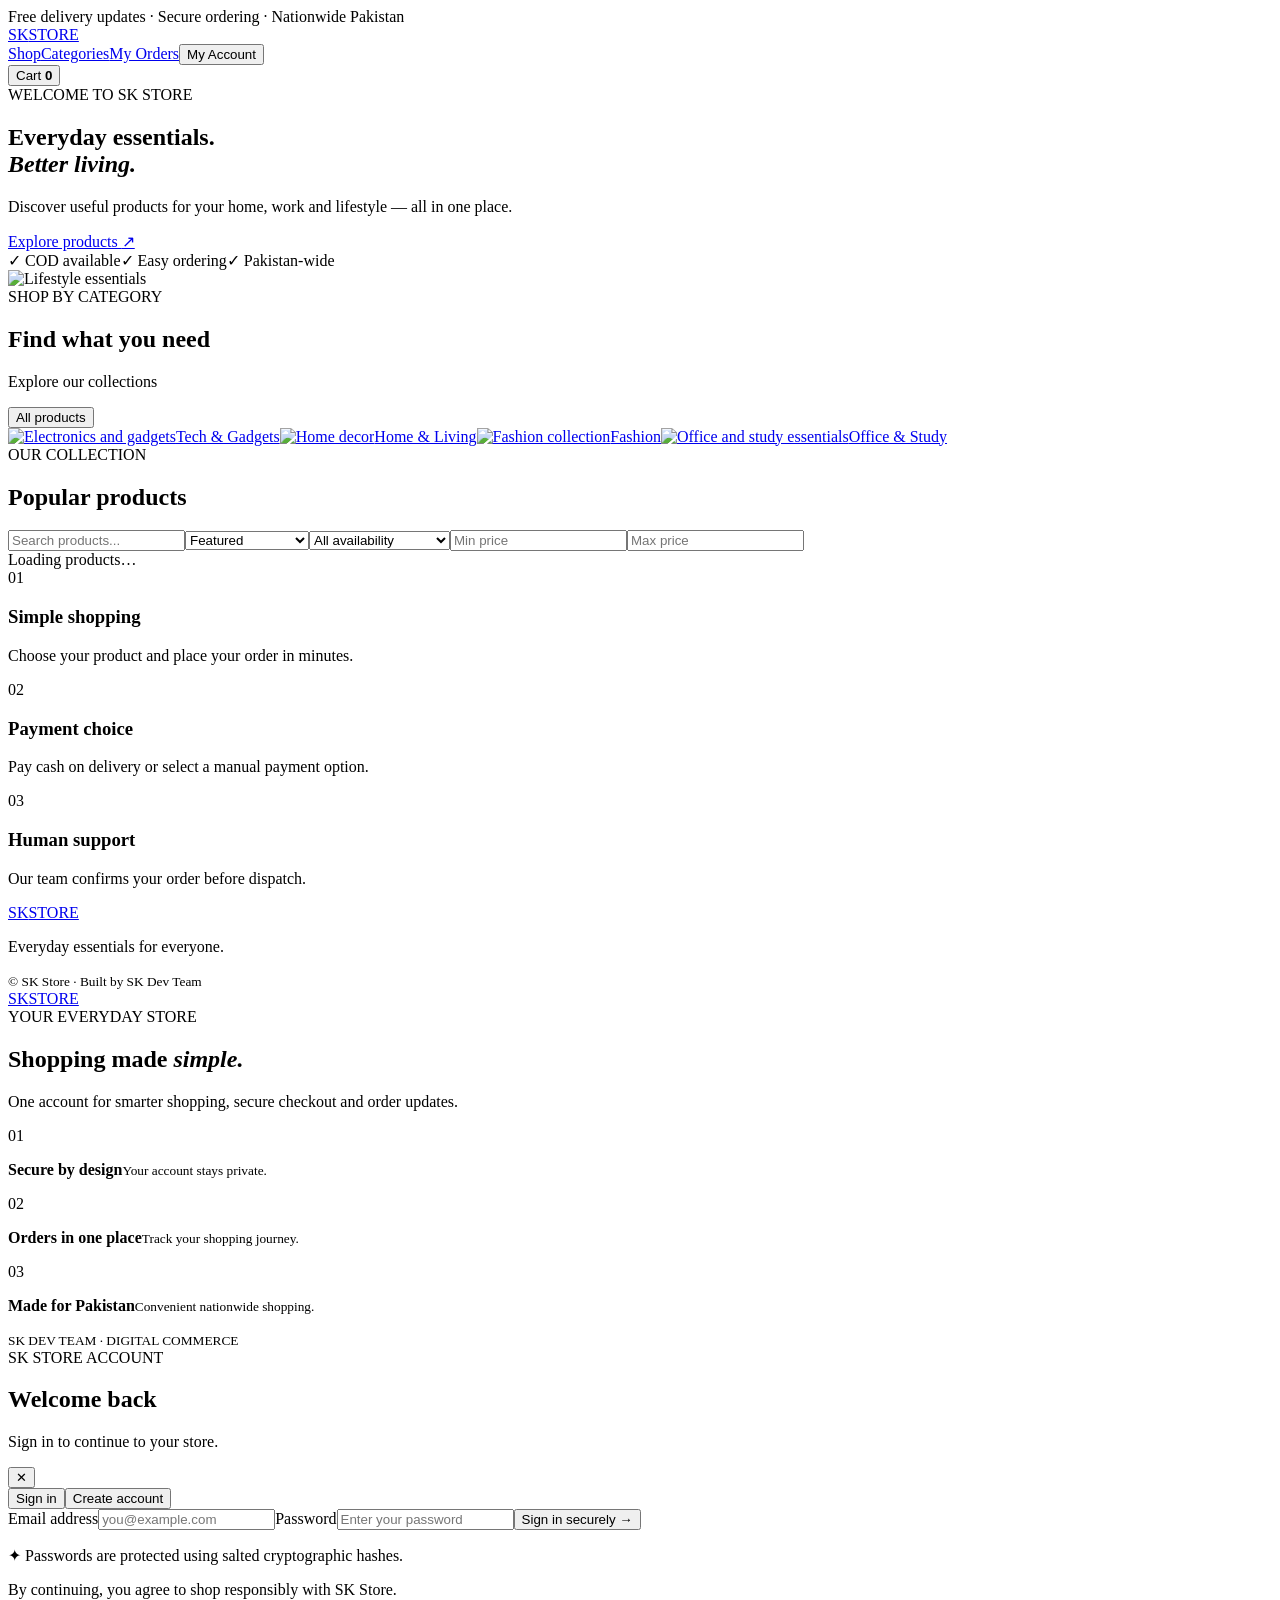
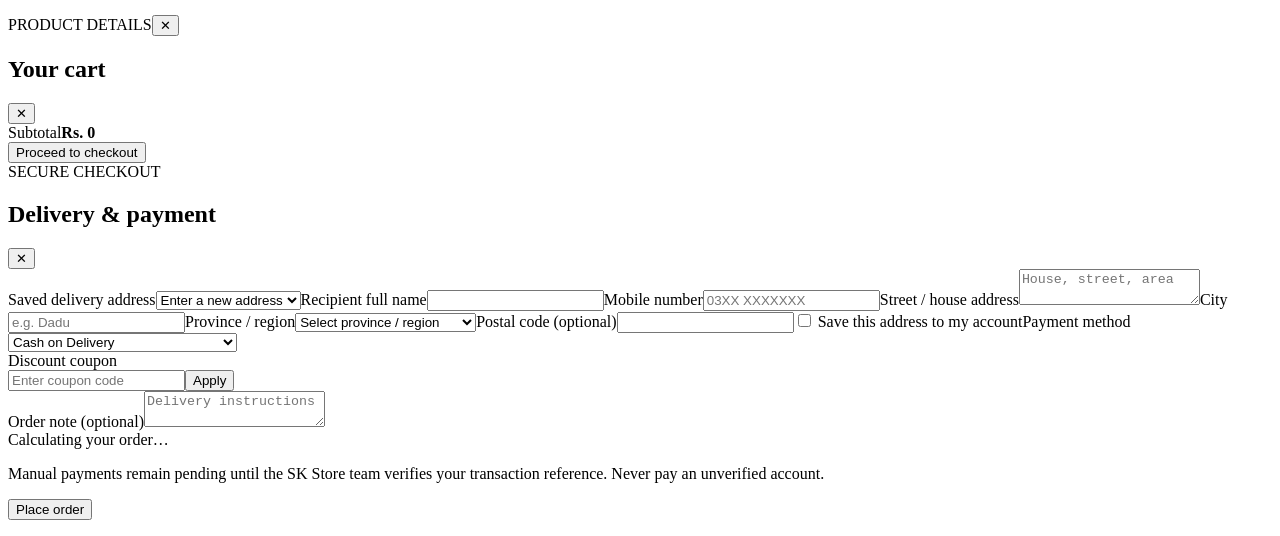
==== commit b4917ebb: "Upgrade SK Store account UI" ====
--- a/public/index.html
+++ b/public/index.html
@@ -1 +1 @@
-<!doctype html><html lang="en"><head><meta charset="utf-8"><meta name="viewport" content="width=device-width,initial-scale=1"><meta name="theme-color" content="#087443"><meta name="description" content="SK Store — everyday essentials delivered across Pakistan"><title>SK Store | Everyday Essentials</title><link rel="stylesheet" href="/styles.css?v=20261125-navfix"></head><body class="auth-required"><div class="topbar">Free delivery updates · Secure ordering · Nationwide Pakistan</div><header class="header"><a class="brand" href="/">SK<span>STORE</span></a><nav aria-label="Main navigation" class="main-nav"><a href="#shop">Shop</a><a href="#categories">Categories</a><a href="#my-orders" id="orders-open">My Orders</a><button id="account-open" class="account-button" type="button">My Account</button></nav><button id="cart-open" class="cart-button">Cart <b id="cart-count">0</b></button></header><main><section class="hero"><div><span class="pill">WELCOME TO SK STORE</span><h1>Everyday essentials.<br><em>Better living.</em></h1><p>Discover useful products for your home, work and lifestyle — all in one place.</p><a class="primary" href="#shop">Explore products <span>↗</span></a><div class="trust"><span>✓ COD available</span><span>✓ Easy ordering</span><span>✓ Pakistan-wide</span></div></div><div class="hero-art"><div class="hero-circle"></div><img src="https://images.unsplash.com/photo-1490312278390-ab64016e0aa9?w=1000" alt="Lifestyle essentials"></div></section><section class="category-section" id="categories"><div class="section-head"><div><span class="eyebrow">SHOP BY CATEGORY</span><h2>Find what you need</h2></div><p>Explore our collections</p></div><div id="category-list" class="category-list"><button class="category active" data-category="">All products</button></div></section><section class="visual-categories" aria-label="Featured collections"><a class="visual-category" href="#shop"><img src="https://images.unsplash.com/photo-1498049794561-7780e7231661?w=700&auto=format&fit=crop&q=85" alt="Electronics and gadgets"><span>Tech & Gadgets</span></a><a class="visual-category" href="#shop"><img src="https://images.unsplash.com/photo-1618221195710-dd6b41faaea6?w=700&auto=format&fit=crop&q=85" alt="Home decor"><span>Home & Living</span></a><a class="visual-category" href="#shop"><img src="https://images.unsplash.com/photo-1490481651871-ab68de25d43d?w=700&auto=format&fit=crop&q=85" alt="Fashion collection"><span>Fashion</span></a><a class="visual-category" href="#shop"><img src="https://images.unsplash.com/photo-1455390582262-044cdead277a?w=700&auto=format&fit=crop&q=85" alt="Office and study essentials"><span>Office & Study</span></a></section><section class="shop-section" id="shop"><div class="section-head"><div><span class="eyebrow">OUR COLLECTION</span><h2>Popular products</h2></div><div class="catalog-tools"><input id="search" type="search" placeholder="Search products..." aria-label="Search products"><select id="sort-products" aria-label="Sort products"><option value="featured">Featured</option><option value="newest">Newest</option><option value="price-low">Price: low to high</option><option value="price-high">Price: high to low</option><option value="name">Name A–Z</option></select><select id="stock-filter" aria-label="Availability"><option value="all">All availability</option><option value="tracked">Tracked inventory</option><option value="untracked">Untracked inventory</option></select><input id="min-price" type="number" min="0" placeholder="Min price" aria-label="Minimum price"><input id="max-price" type="number" min="0" placeholder="Max price" aria-label="Maximum price"></div></div><div id="catalog-count" class="catalog-count" aria-live="polite"></div><div id="products" class="products-grid"><div class="loading">Loading products…</div></div></section><section class="promise"><div><span>01</span><h3>Simple shopping</h3><p>Choose your product and place your order in minutes.</p></div><div><span>02</span><h3>Payment choice</h3><p>Pay cash on delivery or select a manual payment option.</p></div><div><span>03</span><h3>Human support</h3><p>Our team confirms your order before dispatch.</p></div></section></main><footer><a class="brand" href="/">SK<span>STORE</span></a><p>Everyday essentials for everyone.</p><small>© <span id="year"></span> SK Store · Built by SK Dev Team</small></footer><div id="account-modal" class="modal" aria-hidden="true"><div class="modal-card account-card"><div class="drawer-head"><div><span class="eyebrow">SK STORE ACCOUNT</span><h2 id="account-title">Welcome back</h2></div><button id="account-close" class="icon-button" type="button">✕</button></div><div id="account-auth"><div class="account-tabs"><button type="button" class="account-tab active" data-auth-tab="login">Login</button><button type="button" class="account-tab" data-auth-tab="signup">Create account</button></div><form id="customer-login"><label>Email address<input name="email" type="email" required maxlength="150" autocomplete="email" placeholder="you@example.com"></label><label>Password<input name="password" type="password" required minlength="8" autocomplete="current-password" placeholder="Your password"></label><button class="primary wide" type="submit">Login securely</button></form><form id="customer-signup" hidden><label>Full name<input name="name" required minlength="2" maxlength="100" autocomplete="name" placeholder="Your full name"></label><label>Email address<input name="email" type="email" required maxlength="150" autocomplete="email" placeholder="you@example.com"></label><label>Password<input name="password" type="password" required minlength="8" autocomplete="new-password" placeholder="At least 8 characters"></label><label>Confirm password<input name="confirm_password" type="password" required minlength="8" autocomplete="new-password" placeholder="Repeat password"></label><button class="primary wide" type="submit">Create my account</button></form><p id="account-message" role="status"></p><p class="payment-note">Passwords are stored as salted hashes, never as plain text.</p></div><div id="account-profile" hidden><div class="account-profile-head"><div class="account-avatar" id="account-avatar">S</div><div><b id="account-name"></b><small id="account-email"></small></div></div><h3 class="account-orders-title">My orders</h3><div id="customer-orders"><div class="empty">Loading your orders…</div></div><button id="customer-logout" class="account-logout" type="button">Sign out</button></div></div></div><div id="product-modal" class="modal product-modal" aria-hidden="true"><div class="modal-card product-detail-card"><div class="drawer-head"><span class="eyebrow">PRODUCT DETAILS</span><button id="product-close" class="icon-button" type="button" aria-label="Close">✕</button></div><div id="product-detail-content"></div></div></div><div id="cart-drawer" class="drawer" aria-hidden="true"><div class="drawer-panel"><div class="drawer-head"><h2>Your cart</h2><button id="cart-close" class="icon-button">✕</button></div><div id="cart-items"></div><div class="cart-total"><span>Subtotal</span><strong id="cart-total">Rs. 0</strong></div><button id="checkout-open" class="primary wide">Proceed to checkout</button></div></div><div id="checkout-modal" class="modal" aria-hidden="true"><div class="modal-card checkout-card"><div class="drawer-head"><div><span class="eyebrow">SECURE CHECKOUT</span><h2>Delivery & payment</h2></div><button id="checkout-close" class="icon-button" type="button">✕</button></div><form id="checkout-form"><div class="form-grid"><label class="wide-field">Saved delivery address<select id="saved-address-select" name="saved_address_id"><option value="">Enter a new address</option></select></label><label>Recipient full name<input name="name" required minlength="2" maxlength="100" autocomplete="name"></label><label>Mobile number<input name="phone" required minlength="7" maxlength="20" placeholder="03XX XXXXXXX" autocomplete="tel"></label><label class="wide-field">Street / house address<textarea name="address" required minlength="5" maxlength="300" rows="2" placeholder="House, street, area"></textarea></label><label>City<input name="city" required minlength="2" maxlength="100" placeholder="e.g. Dadu" autocomplete="address-level2"></label><label>Province / region<select name="province" required><option value="">Select province / region</option><option>Sindh</option><option>Punjab</option><option>Khyber Pakhtunkhwa</option><option>Balochistan</option><option>Islamabad Capital Territory</option><option>Gilgit-Baltistan</option><option>Azad Jammu and Kashmir</option></select></label><label>Postal code (optional)<input name="postal_code" maxlength="20" inputmode="numeric" autocomplete="postal-code"></label><label class="save-address-option"><input type="checkbox" name="save_address" value="yes"> Save this address to my account</label><label class="wide-field">Payment method<select name="payment_method" id="payment-method"><option value="COD">Cash on Delivery</option><option value="JazzCash">JazzCash (manual verification)</option><option value="Easypaisa">Easypaisa (manual verification)</option><option value="Bank Transfer">Bank Transfer (manual verification)</option></select></label><div id="payment-instructions" class="payment-instructions wide-field" hidden></div><label class="wide-field" id="payment-reference-wrap" hidden>Transaction ID / reference<input name="payment_reference" maxlength="100" placeholder="Enter the transaction reference"></label><div class="coupon-entry wide-field"><label for="coupon-code">Discount coupon</label><div><input id="coupon-code" type="text" maxlength="30" placeholder="Enter coupon code"><button id="coupon-apply" type="button" class="cart-button">Apply</button></div><small id="coupon-message" role="status"></small></div><label class="wide-field">Order note (optional)<textarea name="note" rows="2" maxlength="500" placeholder="Delivery instructions"></textarea></label></div><div id="checkout-summary" class="checkout-summary checkout-totals">Calculating your order…</div><p class="payment-note">Manual payments remain pending until the SK Store team verifies your transaction reference. Never pay an unverified account.</p><button class="primary wide" type="submit" id="place-order">Place order</button><p id="checkout-message" role="status"></p></form></div></div><script src="/store.js"></script><script src="/customer.js"></script></body></html>+<!doctype html><html lang="en"><head><meta charset="utf-8"><meta name="viewport" content="width=device-width,initial-scale=1"><meta name="theme-color" content="#087443"><meta name="description" content="SK Store — everyday essentials delivered across Pakistan"><title>SK Store | Everyday Essentials</title><link rel="stylesheet" href="/styles.css?v=20261125-auth-v2"></head><body class="auth-required"><div class="topbar">Free delivery updates · Secure ordering · Nationwide Pakistan</div><header class="header"><a class="brand" href="/">SK<span>STORE</span></a><nav aria-label="Main navigation" class="main-nav"><a href="#shop">Shop</a><a href="#categories">Categories</a><a href="#my-orders" id="orders-open">My Orders</a><button id="account-open" class="account-button" type="button">My Account</button></nav><button id="cart-open" class="cart-button">Cart <b id="cart-count">0</b></button></header><main><section class="hero"><div><span class="pill">WELCOME TO SK STORE</span><h1>Everyday essentials.<br><em>Better living.</em></h1><p>Discover useful products for your home, work and lifestyle — all in one place.</p><a class="primary" href="#shop">Explore products <span>↗</span></a><div class="trust"><span>✓ COD available</span><span>✓ Easy ordering</span><span>✓ Pakistan-wide</span></div></div><div class="hero-art"><div class="hero-circle"></div><img src="https://images.unsplash.com/photo-1490312278390-ab64016e0aa9?w=1000" alt="Lifestyle essentials"></div></section><section class="category-section" id="categories"><div class="section-head"><div><span class="eyebrow">SHOP BY CATEGORY</span><h2>Find what you need</h2></div><p>Explore our collections</p></div><div id="category-list" class="category-list"><button class="category active" data-category="">All products</button></div></section><section class="visual-categories" aria-label="Featured collections"><a class="visual-category" href="#shop"><img src="https://images.unsplash.com/photo-1498049794561-7780e7231661?w=700&auto=format&fit=crop&q=85" alt="Electronics and gadgets"><span>Tech & Gadgets</span></a><a class="visual-category" href="#shop"><img src="https://images.unsplash.com/photo-1618221195710-dd6b41faaea6?w=700&auto=format&fit=crop&q=85" alt="Home decor"><span>Home & Living</span></a><a class="visual-category" href="#shop"><img src="https://images.unsplash.com/photo-1490481651871-ab68de25d43d?w=700&auto=format&fit=crop&q=85" alt="Fashion collection"><span>Fashion</span></a><a class="visual-category" href="#shop"><img src="https://images.unsplash.com/photo-1455390582262-044cdead277a?w=700&auto=format&fit=crop&q=85" alt="Office and study essentials"><span>Office & Study</span></a></section><section class="shop-section" id="shop"><div class="section-head"><div><span class="eyebrow">OUR COLLECTION</span><h2>Popular products</h2></div><div class="catalog-tools"><input id="search" type="search" placeholder="Search products..." aria-label="Search products"><select id="sort-products" aria-label="Sort products"><option value="featured">Featured</option><option value="newest">Newest</option><option value="price-low">Price: low to high</option><option value="price-high">Price: high to low</option><option value="name">Name A–Z</option></select><select id="stock-filter" aria-label="Availability"><option value="all">All availability</option><option value="tracked">Tracked inventory</option><option value="untracked">Untracked inventory</option></select><input id="min-price" type="number" min="0" placeholder="Min price" aria-label="Minimum price"><input id="max-price" type="number" min="0" placeholder="Max price" aria-label="Maximum price"></div></div><div id="catalog-count" class="catalog-count" aria-live="polite"></div><div id="products" class="products-grid"><div class="loading">Loading products…</div></div></section><section class="promise"><div><span>01</span><h3>Simple shopping</h3><p>Choose your product and place your order in minutes.</p></div><div><span>02</span><h3>Payment choice</h3><p>Pay cash on delivery or select a manual payment option.</p></div><div><span>03</span><h3>Human support</h3><p>Our team confirms your order before dispatch.</p></div></section></main><footer><a class="brand" href="/">SK<span>STORE</span></a><p>Everyday essentials for everyone.</p><small>© <span id="year"></span> SK Store · Built by SK Dev Team</small></footer><div id="account-modal" class="modal auth-modal" aria-hidden="true"><div class="modal-card account-card"><aside class="account-aside"><a class="account-aside-brand" href="/" aria-label="SK Store home">SK<span>STORE</span></a><div class="account-aside-copy"><span class="account-kicker">YOUR EVERYDAY STORE</span><h2>Shopping made <em>simple.</em></h2><p>One account for smarter shopping, secure checkout and order updates.</p></div><div class="account-benefits"><div><span>01</span><p><b>Secure by design</b><small>Your account stays private.</small></p></div><div><span>02</span><p><b>Orders in one place</b><small>Track your shopping journey.</small></p></div><div><span>03</span><p><b>Made for Pakistan</b><small>Convenient nationwide shopping.</small></p></div></div><div class="account-orbit orbit-one"></div><div class="account-orbit orbit-two"></div><small class="account-aside-foot">SK DEV TEAM · DIGITAL COMMERCE</small></aside><section class="account-main"><div class="drawer-head"><div><span class="eyebrow">SK STORE ACCOUNT</span><h2 id="account-title">Welcome back</h2><p class="account-subtitle" id="account-subtitle">Sign in to continue to your store.</p></div><button id="account-close" class="icon-button" type="button" aria-label="Close account">✕</button></div><div id="account-auth"><div class="account-tabs" role="tablist" aria-label="Account access"><button type="button" class="account-tab active" data-auth-tab="login" role="tab" aria-selected="true">Sign in</button><button type="button" class="account-tab" data-auth-tab="signup" role="tab" aria-selected="false">Create account</button></div><form id="customer-login"><label>Email address<input name="email" type="email" required maxlength="150" autocomplete="email" placeholder="you@example.com"></label><label>Password<input name="password" type="password" required minlength="8" autocomplete="current-password" placeholder="Enter your password"></label><button class="primary wide auth-submit" type="submit">Sign in securely <span>→</span></button></form><form id="customer-signup" hidden><label>Full name<input name="name" required minlength="2" maxlength="100" autocomplete="name" placeholder="Enter your full name"></label><label>Email address<input name="email" type="email" required maxlength="150" autocomplete="email" placeholder="you@example.com"></label><div class="account-form-grid"><label>Password<input name="password" type="password" required minlength="8" maxlength="128" autocomplete="new-password" placeholder="At least 8 characters"></label><label>Confirm password<input name="confirm_password" type="password" required minlength="8" maxlength="128" autocomplete="new-password" placeholder="Repeat password"></label></div><button class="primary wide auth-submit" type="submit">Create my account <span>→</span></button></form><p id="account-message" role="status" aria-live="polite"></p><p class="payment-note account-security"><span>✦</span> Passwords are protected using salted cryptographic hashes.</p><p class="account-terms">By continuing, you agree to shop responsibly with SK Store.</p></div><div id="account-profile" hidden><div class="account-profile-head"><div class="account-avatar" id="account-avatar">S</div><div><b id="account-name"></b><small id="account-email"></small></div></div><h3 class="account-orders-title">Your orders</h3><div id="customer-orders"><div class="empty">Loading your orders…</div></div><button id="customer-logout" class="account-logout" type="button">Sign out</button></div></section></div></div><div id="product-modal" class="modal product-modal" aria-hidden="true"><div class="modal-card product-detail-card"><div class="drawer-head"><span class="eyebrow">PRODUCT DETAILS</span><button id="product-close" class="icon-button" type="button" aria-label="Close">✕</button></div><div id="product-detail-content"></div></div></div><div id="cart-drawer" class="drawer" aria-hidden="true"><div class="drawer-panel"><div class="drawer-head"><h2>Your cart</h2><button id="cart-close" class="icon-button">✕</button></div><div id="cart-items"></div><div class="cart-total"><span>Subtotal</span><strong id="cart-total">Rs. 0</strong></div><button id="checkout-open" class="primary wide">Proceed to checkout</button></div></div><div id="checkout-modal" class="modal" aria-hidden="true"><div class="modal-card checkout-card"><div class="drawer-head"><div><span class="eyebrow">SECURE CHECKOUT</span><h2>Delivery & payment</h2></div><button id="checkout-close" class="icon-button" type="button">✕</button></div><form id="checkout-form"><div class="form-grid"><label class="wide-field">Saved delivery address<select id="saved-address-select" name="saved_address_id"><option value="">Enter a new address</option></select></label><label>Recipient full name<input name="name" required minlength="2" maxlength="100" autocomplete="name"></label><label>Mobile number<input name="phone" required minlength="7" maxlength="20" placeholder="03XX XXXXXXX" autocomplete="tel"></label><label class="wide-field">Street / house address<textarea name="address" required minlength="5" maxlength="300" rows="2" placeholder="House, street, area"></textarea></label><label>City<input name="city" required minlength="2" maxlength="100" placeholder="e.g. Dadu" autocomplete="address-level2"></label><label>Province / region<select name="province" required><option value="">Select province / region</option><option>Sindh</option><option>Punjab</option><option>Khyber Pakhtunkhwa</option><option>Balochistan</option><option>Islamabad Capital Territory</option><option>Gilgit-Baltistan</option><option>Azad Jammu and Kashmir</option></select></label><label>Postal code (optional)<input name="postal_code" maxlength="20" inputmode="numeric" autocomplete="postal-code"></label><label class="save-address-option"><input type="checkbox" name="save_address" value="yes"> Save this address to my account</label><label class="wide-field">Payment method<select name="payment_method" id="payment-method"><option value="COD">Cash on Delivery</option><option value="JazzCash">JazzCash (manual verification)</option><option value="Easypaisa">Easypaisa (manual verification)</option><option value="Bank Transfer">Bank Transfer (manual verification)</option></select></label><div id="payment-instructions" class="payment-instructions wide-field" hidden></div><label class="wide-field" id="payment-reference-wrap" hidden>Transaction ID / reference<input name="payment_reference" maxlength="100" placeholder="Enter the transaction reference"></label><div class="coupon-entry wide-field"><label for="coupon-code">Discount coupon</label><div><input id="coupon-code" type="text" maxlength="30" placeholder="Enter coupon code"><button id="coupon-apply" type="button" class="cart-button">Apply</button></div><small id="coupon-message" role="status"></small></div><label class="wide-field">Order note (optional)<textarea name="note" rows="2" maxlength="500" placeholder="Delivery instructions"></textarea></label></div><div id="checkout-summary" class="checkout-summary checkout-totals">Calculating your order…</div><p class="payment-note">Manual payments remain pending until the SK Store team verifies your transaction reference. Never pay an unverified account.</p><button class="primary wide" type="submit" id="place-order">Place order</button><p id="checkout-message" role="status"></p></form></div></div><script src="/store.js"></script><script src="/customer.js"></script></body></html>
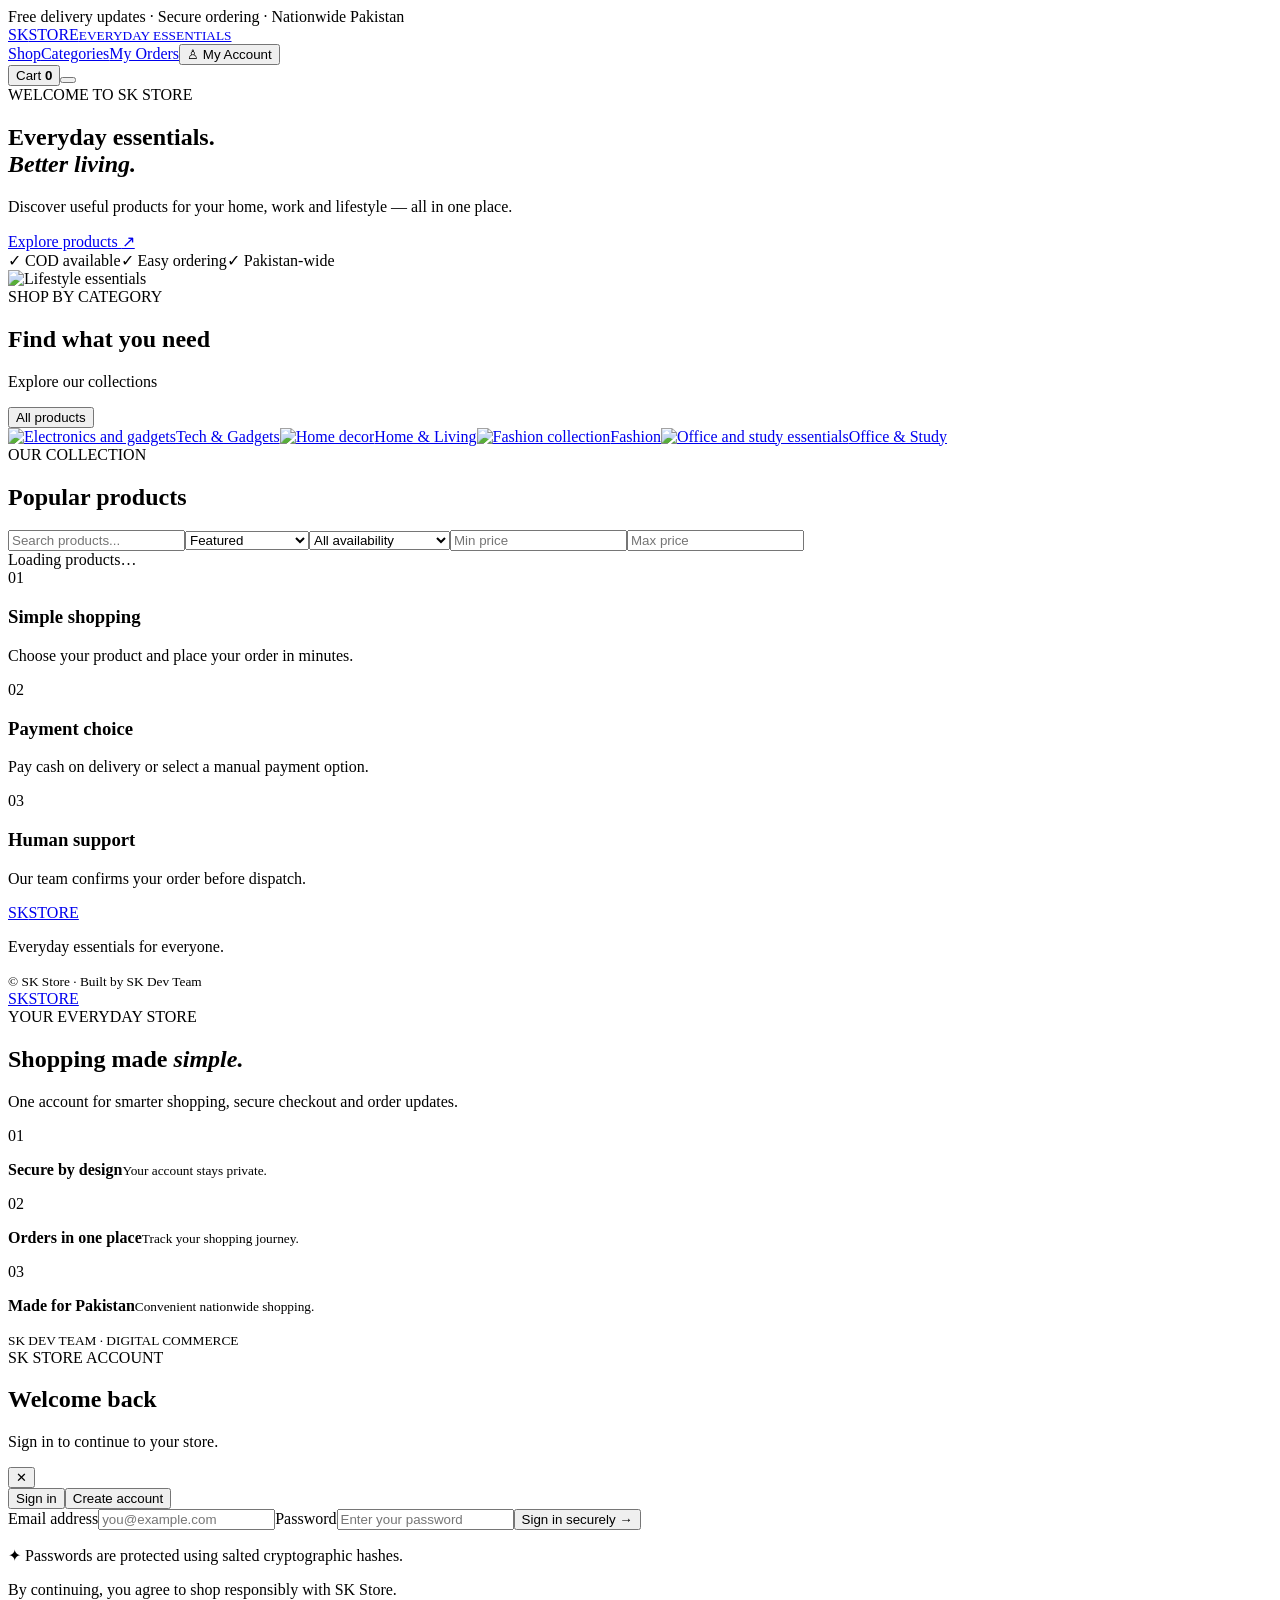
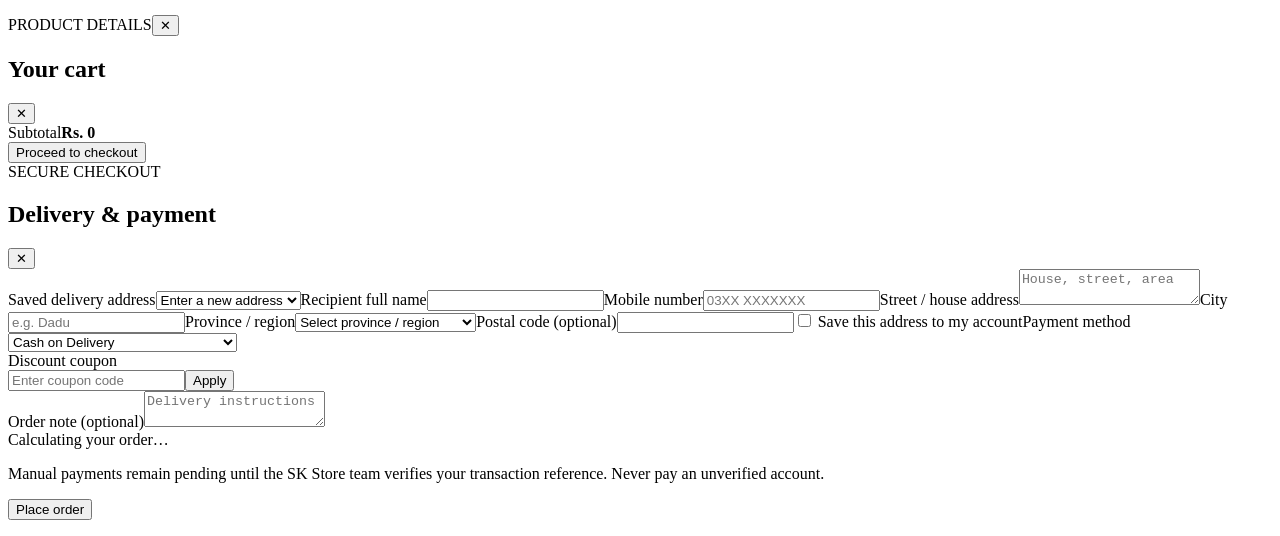
==== commit dc6ef14e: "Build responsive SK Store navigation" ====
--- a/public/index.html
+++ b/public/index.html
@@ -1 +1 @@
-<!doctype html><html lang="en"><head><meta charset="utf-8"><meta name="viewport" content="width=device-width,initial-scale=1"><meta name="theme-color" content="#087443"><meta name="description" content="SK Store — everyday essentials delivered across Pakistan"><title>SK Store | Everyday Essentials</title><link rel="stylesheet" href="/styles.css?v=20261125-auth-v2"></head><body class="auth-required"><div class="topbar">Free delivery updates · Secure ordering · Nationwide Pakistan</div><header class="header"><a class="brand" href="/">SK<span>STORE</span></a><nav aria-label="Main navigation" class="main-nav"><a href="#shop">Shop</a><a href="#categories">Categories</a><a href="#my-orders" id="orders-open">My Orders</a><button id="account-open" class="account-button" type="button">My Account</button></nav><button id="cart-open" class="cart-button">Cart <b id="cart-count">0</b></button></header><main><section class="hero"><div><span class="pill">WELCOME TO SK STORE</span><h1>Everyday essentials.<br><em>Better living.</em></h1><p>Discover useful products for your home, work and lifestyle — all in one place.</p><a class="primary" href="#shop">Explore products <span>↗</span></a><div class="trust"><span>✓ COD available</span><span>✓ Easy ordering</span><span>✓ Pakistan-wide</span></div></div><div class="hero-art"><div class="hero-circle"></div><img src="https://images.unsplash.com/photo-1490312278390-ab64016e0aa9?w=1000" alt="Lifestyle essentials"></div></section><section class="category-section" id="categories"><div class="section-head"><div><span class="eyebrow">SHOP BY CATEGORY</span><h2>Find what you need</h2></div><p>Explore our collections</p></div><div id="category-list" class="category-list"><button class="category active" data-category="">All products</button></div></section><section class="visual-categories" aria-label="Featured collections"><a class="visual-category" href="#shop"><img src="https://images.unsplash.com/photo-1498049794561-7780e7231661?w=700&auto=format&fit=crop&q=85" alt="Electronics and gadgets"><span>Tech & Gadgets</span></a><a class="visual-category" href="#shop"><img src="https://images.unsplash.com/photo-1618221195710-dd6b41faaea6?w=700&auto=format&fit=crop&q=85" alt="Home decor"><span>Home & Living</span></a><a class="visual-category" href="#shop"><img src="https://images.unsplash.com/photo-1490481651871-ab68de25d43d?w=700&auto=format&fit=crop&q=85" alt="Fashion collection"><span>Fashion</span></a><a class="visual-category" href="#shop"><img src="https://images.unsplash.com/photo-1455390582262-044cdead277a?w=700&auto=format&fit=crop&q=85" alt="Office and study essentials"><span>Office & Study</span></a></section><section class="shop-section" id="shop"><div class="section-head"><div><span class="eyebrow">OUR COLLECTION</span><h2>Popular products</h2></div><div class="catalog-tools"><input id="search" type="search" placeholder="Search products..." aria-label="Search products"><select id="sort-products" aria-label="Sort products"><option value="featured">Featured</option><option value="newest">Newest</option><option value="price-low">Price: low to high</option><option value="price-high">Price: high to low</option><option value="name">Name A–Z</option></select><select id="stock-filter" aria-label="Availability"><option value="all">All availability</option><option value="tracked">Tracked inventory</option><option value="untracked">Untracked inventory</option></select><input id="min-price" type="number" min="0" placeholder="Min price" aria-label="Minimum price"><input id="max-price" type="number" min="0" placeholder="Max price" aria-label="Maximum price"></div></div><div id="catalog-count" class="catalog-count" aria-live="polite"></div><div id="products" class="products-grid"><div class="loading">Loading products…</div></div></section><section class="promise"><div><span>01</span><h3>Simple shopping</h3><p>Choose your product and place your order in minutes.</p></div><div><span>02</span><h3>Payment choice</h3><p>Pay cash on delivery or select a manual payment option.</p></div><div><span>03</span><h3>Human support</h3><p>Our team confirms your order before dispatch.</p></div></section></main><footer><a class="brand" href="/">SK<span>STORE</span></a><p>Everyday essentials for everyone.</p><small>© <span id="year"></span> SK Store · Built by SK Dev Team</small></footer><div id="account-modal" class="modal auth-modal" aria-hidden="true"><div class="modal-card account-card"><aside class="account-aside"><a class="account-aside-brand" href="/" aria-label="SK Store home">SK<span>STORE</span></a><div class="account-aside-copy"><span class="account-kicker">YOUR EVERYDAY STORE</span><h2>Shopping made <em>simple.</em></h2><p>One account for smarter shopping, secure checkout and order updates.</p></div><div class="account-benefits"><div><span>01</span><p><b>Secure by design</b><small>Your account stays private.</small></p></div><div><span>02</span><p><b>Orders in one place</b><small>Track your shopping journey.</small></p></div><div><span>03</span><p><b>Made for Pakistan</b><small>Convenient nationwide shopping.</small></p></div></div><div class="account-orbit orbit-one"></div><div class="account-orbit orbit-two"></div><small class="account-aside-foot">SK DEV TEAM · DIGITAL COMMERCE</small></aside><section class="account-main"><div class="drawer-head"><div><span class="eyebrow">SK STORE ACCOUNT</span><h2 id="account-title">Welcome back</h2><p class="account-subtitle" id="account-subtitle">Sign in to continue to your store.</p></div><button id="account-close" class="icon-button" type="button" aria-label="Close account">✕</button></div><div id="account-auth"><div class="account-tabs" role="tablist" aria-label="Account access"><button type="button" class="account-tab active" data-auth-tab="login" role="tab" aria-selected="true">Sign in</button><button type="button" class="account-tab" data-auth-tab="signup" role="tab" aria-selected="false">Create account</button></div><form id="customer-login"><label>Email address<input name="email" type="email" required maxlength="150" autocomplete="email" placeholder="you@example.com"></label><label>Password<input name="password" type="password" required minlength="8" autocomplete="current-password" placeholder="Enter your password"></label><button class="primary wide auth-submit" type="submit">Sign in securely <span>→</span></button></form><form id="customer-signup" hidden><label>Full name<input name="name" required minlength="2" maxlength="100" autocomplete="name" placeholder="Enter your full name"></label><label>Email address<input name="email" type="email" required maxlength="150" autocomplete="email" placeholder="you@example.com"></label><div class="account-form-grid"><label>Password<input name="password" type="password" required minlength="8" maxlength="128" autocomplete="new-password" placeholder="At least 8 characters"></label><label>Confirm password<input name="confirm_password" type="password" required minlength="8" maxlength="128" autocomplete="new-password" placeholder="Repeat password"></label></div><button class="primary wide auth-submit" type="submit">Create my account <span>→</span></button></form><p id="account-message" role="status" aria-live="polite"></p><p class="payment-note account-security"><span>✦</span> Passwords are protected using salted cryptographic hashes.</p><p class="account-terms">By continuing, you agree to shop responsibly with SK Store.</p></div><div id="account-profile" hidden><div class="account-profile-head"><div class="account-avatar" id="account-avatar">S</div><div><b id="account-name"></b><small id="account-email"></small></div></div><h3 class="account-orders-title">Your orders</h3><div id="customer-orders"><div class="empty">Loading your orders…</div></div><button id="customer-logout" class="account-logout" type="button">Sign out</button></div></section></div></div><div id="product-modal" class="modal product-modal" aria-hidden="true"><div class="modal-card product-detail-card"><div class="drawer-head"><span class="eyebrow">PRODUCT DETAILS</span><button id="product-close" class="icon-button" type="button" aria-label="Close">✕</button></div><div id="product-detail-content"></div></div></div><div id="cart-drawer" class="drawer" aria-hidden="true"><div class="drawer-panel"><div class="drawer-head"><h2>Your cart</h2><button id="cart-close" class="icon-button">✕</button></div><div id="cart-items"></div><div class="cart-total"><span>Subtotal</span><strong id="cart-total">Rs. 0</strong></div><button id="checkout-open" class="primary wide">Proceed to checkout</button></div></div><div id="checkout-modal" class="modal" aria-hidden="true"><div class="modal-card checkout-card"><div class="drawer-head"><div><span class="eyebrow">SECURE CHECKOUT</span><h2>Delivery & payment</h2></div><button id="checkout-close" class="icon-button" type="button">✕</button></div><form id="checkout-form"><div class="form-grid"><label class="wide-field">Saved delivery address<select id="saved-address-select" name="saved_address_id"><option value="">Enter a new address</option></select></label><label>Recipient full name<input name="name" required minlength="2" maxlength="100" autocomplete="name"></label><label>Mobile number<input name="phone" required minlength="7" maxlength="20" placeholder="03XX XXXXXXX" autocomplete="tel"></label><label class="wide-field">Street / house address<textarea name="address" required minlength="5" maxlength="300" rows="2" placeholder="House, street, area"></textarea></label><label>City<input name="city" required minlength="2" maxlength="100" placeholder="e.g. Dadu" autocomplete="address-level2"></label><label>Province / region<select name="province" required><option value="">Select province / region</option><option>Sindh</option><option>Punjab</option><option>Khyber Pakhtunkhwa</option><option>Balochistan</option><option>Islamabad Capital Territory</option><option>Gilgit-Baltistan</option><option>Azad Jammu and Kashmir</option></select></label><label>Postal code (optional)<input name="postal_code" maxlength="20" inputmode="numeric" autocomplete="postal-code"></label><label class="save-address-option"><input type="checkbox" name="save_address" value="yes"> Save this address to my account</label><label class="wide-field">Payment method<select name="payment_method" id="payment-method"><option value="COD">Cash on Delivery</option><option value="JazzCash">JazzCash (manual verification)</option><option value="Easypaisa">Easypaisa (manual verification)</option><option value="Bank Transfer">Bank Transfer (manual verification)</option></select></label><div id="payment-instructions" class="payment-instructions wide-field" hidden></div><label class="wide-field" id="payment-reference-wrap" hidden>Transaction ID / reference<input name="payment_reference" maxlength="100" placeholder="Enter the transaction reference"></label><div class="coupon-entry wide-field"><label for="coupon-code">Discount coupon</label><div><input id="coupon-code" type="text" maxlength="30" placeholder="Enter coupon code"><button id="coupon-apply" type="button" class="cart-button">Apply</button></div><small id="coupon-message" role="status"></small></div><label class="wide-field">Order note (optional)<textarea name="note" rows="2" maxlength="500" placeholder="Delivery instructions"></textarea></label></div><div id="checkout-summary" class="checkout-summary checkout-totals">Calculating your order…</div><p class="payment-note">Manual payments remain pending until the SK Store team verifies your transaction reference. Never pay an unverified account.</p><button class="primary wide" type="submit" id="place-order">Place order</button><p id="checkout-message" role="status"></p></form></div></div><script src="/store.js"></script><script src="/customer.js"></script></body></html>+<!doctype html><html lang="en"><head><meta charset="utf-8"><meta name="viewport" content="width=device-width,initial-scale=1"><meta name="theme-color" content="#087443"><meta name="description" content="SK Store — everyday essentials delivered across Pakistan"><title>SK Store | Everyday Essentials</title><link rel="stylesheet" href="/styles.css?v=20261125-navbar-v1"></head><body class="auth-required"><div class="topbar">Free delivery updates · Secure ordering · Nationwide Pakistan</div><header class="header"><a class="brand" href="/" aria-label="SK Store home">SK<span>STORE</span><small>EVERYDAY ESSENTIALS</small></a><nav aria-label="Main navigation" class="main-nav" id="main-nav"><a href="#shop">Shop</a><a href="#categories">Categories</a><a href="#my-orders" id="orders-open">My Orders</a><button id="account-open" class="account-button" type="button"><span class="nav-user-icon" aria-hidden="true">♙</span> My Account</button></nav><div class="header-actions"><button id="cart-open" class="cart-button" type="button" aria-label="Open shopping cart">Cart <b id="cart-count">0</b></button><button class="nav-toggle" id="nav-toggle" type="button" aria-label="Open navigation menu" aria-controls="main-nav" aria-expanded="false"><span></span><span></span><span></span></button></div></header><main><section class="hero"><div><span class="pill">WELCOME TO SK STORE</span><h1>Everyday essentials.<br><em>Better living.</em></h1><p>Discover useful products for your home, work and lifestyle — all in one place.</p><a class="primary" href="#shop">Explore products <span>↗</span></a><div class="trust"><span>✓ COD available</span><span>✓ Easy ordering</span><span>✓ Pakistan-wide</span></div></div><div class="hero-art"><div class="hero-circle"></div><img src="https://images.unsplash.com/photo-1490312278390-ab64016e0aa9?w=1000" alt="Lifestyle essentials"></div></section><section class="category-section" id="categories"><div class="section-head"><div><span class="eyebrow">SHOP BY CATEGORY</span><h2>Find what you need</h2></div><p>Explore our collections</p></div><div id="category-list" class="category-list"><button class="category active" data-category="">All products</button></div></section><section class="visual-categories" aria-label="Featured collections"><a class="visual-category" href="#shop"><img src="https://images.unsplash.com/photo-1498049794561-7780e7231661?w=700&auto=format&fit=crop&q=85" alt="Electronics and gadgets"><span>Tech & Gadgets</span></a><a class="visual-category" href="#shop"><img src="https://images.unsplash.com/photo-1618221195710-dd6b41faaea6?w=700&auto=format&fit=crop&q=85" alt="Home decor"><span>Home & Living</span></a><a class="visual-category" href="#shop"><img src="https://images.unsplash.com/photo-1490481651871-ab68de25d43d?w=700&auto=format&fit=crop&q=85" alt="Fashion collection"><span>Fashion</span></a><a class="visual-category" href="#shop"><img src="https://images.unsplash.com/photo-1455390582262-044cdead277a?w=700&auto=format&fit=crop&q=85" alt="Office and study essentials"><span>Office & Study</span></a></section><section class="shop-section" id="shop"><div class="section-head"><div><span class="eyebrow">OUR COLLECTION</span><h2>Popular products</h2></div><div class="catalog-tools"><input id="search" type="search" placeholder="Search products..." aria-label="Search products"><select id="sort-products" aria-label="Sort products"><option value="featured">Featured</option><option value="newest">Newest</option><option value="price-low">Price: low to high</option><option value="price-high">Price: high to low</option><option value="name">Name A–Z</option></select><select id="stock-filter" aria-label="Availability"><option value="all">All availability</option><option value="tracked">Tracked inventory</option><option value="untracked">Untracked inventory</option></select><input id="min-price" type="number" min="0" placeholder="Min price" aria-label="Minimum price"><input id="max-price" type="number" min="0" placeholder="Max price" aria-label="Maximum price"></div></div><div id="catalog-count" class="catalog-count" aria-live="polite"></div><div id="products" class="products-grid"><div class="loading">Loading products…</div></div></section><section class="promise"><div><span>01</span><h3>Simple shopping</h3><p>Choose your product and place your order in minutes.</p></div><div><span>02</span><h3>Payment choice</h3><p>Pay cash on delivery or select a manual payment option.</p></div><div><span>03</span><h3>Human support</h3><p>Our team confirms your order before dispatch.</p></div></section></main><footer><a class="brand" href="/">SK<span>STORE</span></a><p>Everyday essentials for everyone.</p><small>© <span id="year"></span> SK Store · Built by SK Dev Team</small></footer><div id="account-modal" class="modal auth-modal" aria-hidden="true"><div class="modal-card account-card"><aside class="account-aside"><a class="account-aside-brand" href="/" aria-label="SK Store home">SK<span>STORE</span></a><div class="account-aside-copy"><span class="account-kicker">YOUR EVERYDAY STORE</span><h2>Shopping made <em>simple.</em></h2><p>One account for smarter shopping, secure checkout and order updates.</p></div><div class="account-benefits"><div><span>01</span><p><b>Secure by design</b><small>Your account stays private.</small></p></div><div><span>02</span><p><b>Orders in one place</b><small>Track your shopping journey.</small></p></div><div><span>03</span><p><b>Made for Pakistan</b><small>Convenient nationwide shopping.</small></p></div></div><div class="account-orbit orbit-one"></div><div class="account-orbit orbit-two"></div><small class="account-aside-foot">SK DEV TEAM · DIGITAL COMMERCE</small></aside><section class="account-main"><div class="drawer-head"><div><span class="eyebrow">SK STORE ACCOUNT</span><h2 id="account-title">Welcome back</h2><p class="account-subtitle" id="account-subtitle">Sign in to continue to your store.</p></div><button id="account-close" class="icon-button" type="button" aria-label="Close account">✕</button></div><div id="account-auth"><div class="account-tabs" role="tablist" aria-label="Account access"><button type="button" class="account-tab active" data-auth-tab="login" role="tab" aria-selected="true">Sign in</button><button type="button" class="account-tab" data-auth-tab="signup" role="tab" aria-selected="false">Create account</button></div><form id="customer-login"><label>Email address<input name="email" type="email" required maxlength="150" autocomplete="email" placeholder="you@example.com"></label><label>Password<input name="password" type="password" required minlength="8" autocomplete="current-password" placeholder="Enter your password"></label><button class="primary wide auth-submit" type="submit">Sign in securely <span>→</span></button></form><form id="customer-signup" hidden><label>Full name<input name="name" required minlength="2" maxlength="100" autocomplete="name" placeholder="Enter your full name"></label><label>Email address<input name="email" type="email" required maxlength="150" autocomplete="email" placeholder="you@example.com"></label><div class="account-form-grid"><label>Password<input name="password" type="password" required minlength="8" maxlength="128" autocomplete="new-password" placeholder="At least 8 characters"></label><label>Confirm password<input name="confirm_password" type="password" required minlength="8" maxlength="128" autocomplete="new-password" placeholder="Repeat password"></label></div><button class="primary wide auth-submit" type="submit">Create my account <span>→</span></button></form><p id="account-message" role="status" aria-live="polite"></p><p class="payment-note account-security"><span>✦</span> Passwords are protected using salted cryptographic hashes.</p><p class="account-terms">By continuing, you agree to shop responsibly with SK Store.</p></div><div id="account-profile" hidden><div class="account-profile-head"><div class="account-avatar" id="account-avatar">S</div><div><b id="account-name"></b><small id="account-email"></small></div></div><h3 class="account-orders-title">Your orders</h3><div id="customer-orders"><div class="empty">Loading your orders…</div></div><button id="customer-logout" class="account-logout" type="button">Sign out</button></div></section></div></div><div id="product-modal" class="modal product-modal" aria-hidden="true"><div class="modal-card product-detail-card"><div class="drawer-head"><span class="eyebrow">PRODUCT DETAILS</span><button id="product-close" class="icon-button" type="button" aria-label="Close">✕</button></div><div id="product-detail-content"></div></div></div><div id="cart-drawer" class="drawer" aria-hidden="true"><div class="drawer-panel"><div class="drawer-head"><h2>Your cart</h2><button id="cart-close" class="icon-button">✕</button></div><div id="cart-items"></div><div class="cart-total"><span>Subtotal</span><strong id="cart-total">Rs. 0</strong></div><button id="checkout-open" class="primary wide">Proceed to checkout</button></div></div><div id="checkout-modal" class="modal" aria-hidden="true"><div class="modal-card checkout-card"><div class="drawer-head"><div><span class="eyebrow">SECURE CHECKOUT</span><h2>Delivery & payment</h2></div><button id="checkout-close" class="icon-button" type="button">✕</button></div><form id="checkout-form"><div class="form-grid"><label class="wide-field">Saved delivery address<select id="saved-address-select" name="saved_address_id"><option value="">Enter a new address</option></select></label><label>Recipient full name<input name="name" required minlength="2" maxlength="100" autocomplete="name"></label><label>Mobile number<input name="phone" required minlength="7" maxlength="20" placeholder="03XX XXXXXXX" autocomplete="tel"></label><label class="wide-field">Street / house address<textarea name="address" required minlength="5" maxlength="300" rows="2" placeholder="House, street, area"></textarea></label><label>City<input name="city" required minlength="2" maxlength="100" placeholder="e.g. Dadu" autocomplete="address-level2"></label><label>Province / region<select name="province" required><option value="">Select province / region</option><option>Sindh</option><option>Punjab</option><option>Khyber Pakhtunkhwa</option><option>Balochistan</option><option>Islamabad Capital Territory</option><option>Gilgit-Baltistan</option><option>Azad Jammu and Kashmir</option></select></label><label>Postal code (optional)<input name="postal_code" maxlength="20" inputmode="numeric" autocomplete="postal-code"></label><label class="save-address-option"><input type="checkbox" name="save_address" value="yes"> Save this address to my account</label><label class="wide-field">Payment method<select name="payment_method" id="payment-method"><option value="COD">Cash on Delivery</option><option value="JazzCash">JazzCash (manual verification)</option><option value="Easypaisa">Easypaisa (manual verification)</option><option value="Bank Transfer">Bank Transfer (manual verification)</option></select></label><div id="payment-instructions" class="payment-instructions wide-field" hidden></div><label class="wide-field" id="payment-reference-wrap" hidden>Transaction ID / reference<input name="payment_reference" maxlength="100" placeholder="Enter the transaction reference"></label><div class="coupon-entry wide-field"><label for="coupon-code">Discount coupon</label><div><input id="coupon-code" type="text" maxlength="30" placeholder="Enter coupon code"><button id="coupon-apply" type="button" class="cart-button">Apply</button></div><small id="coupon-message" role="status"></small></div><label class="wide-field">Order note (optional)<textarea name="note" rows="2" maxlength="500" placeholder="Delivery instructions"></textarea></label></div><div id="checkout-summary" class="checkout-summary checkout-totals">Calculating your order…</div><p class="payment-note">Manual payments remain pending until the SK Store team verifies your transaction reference. Never pay an unverified account.</p><button class="primary wide" type="submit" id="place-order">Place order</button><p id="checkout-message" role="status"></p></form></div></div><script src="/store.js"></script><script src="/customer.js"></script></body></html>
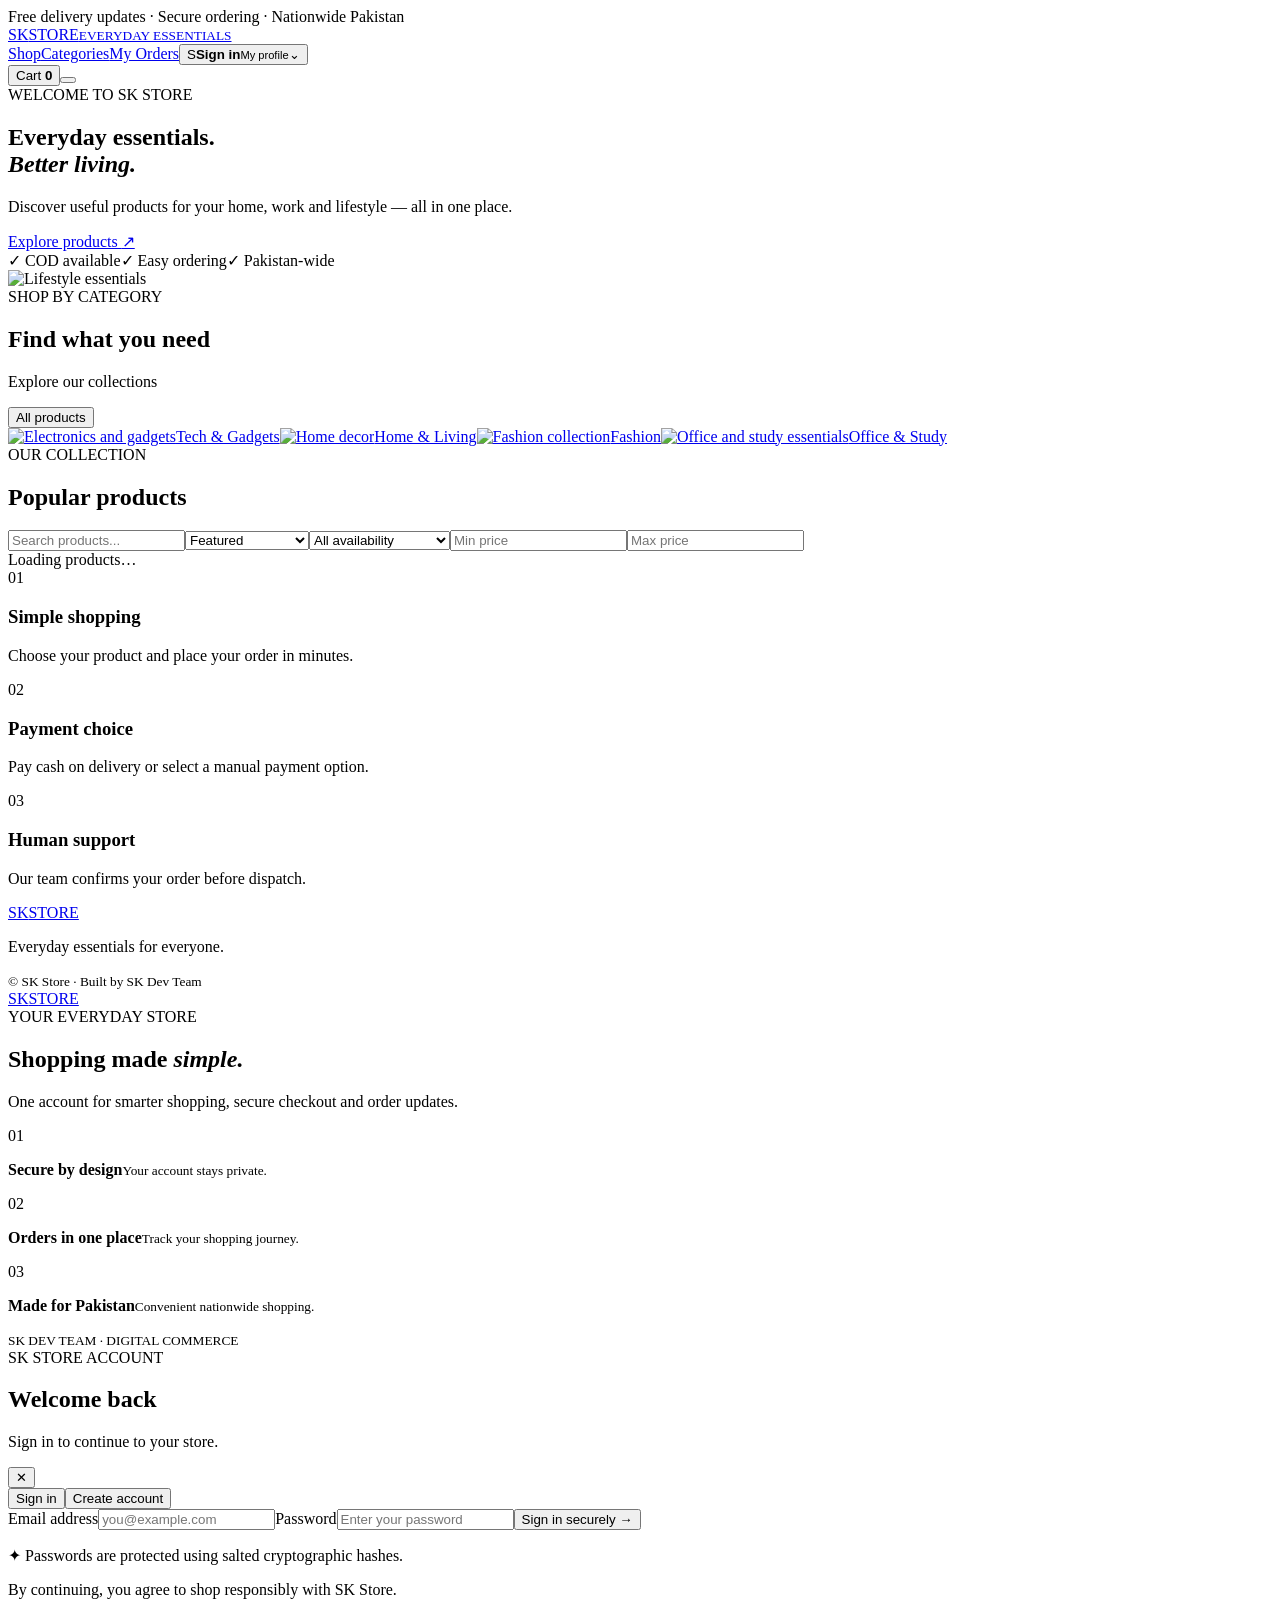
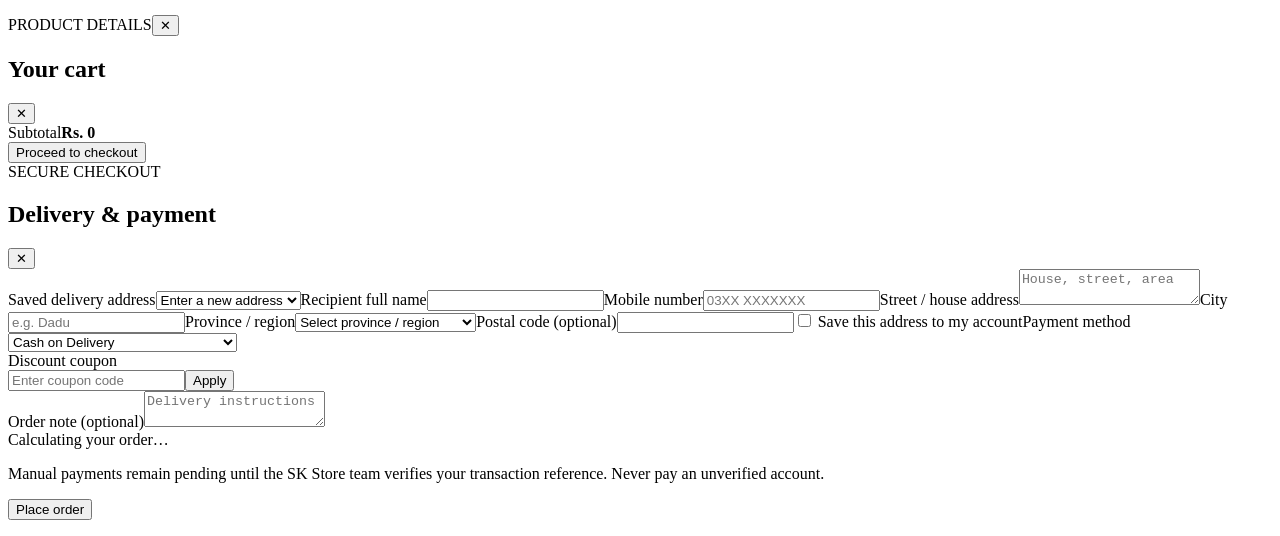
==== commit c1db5c86: "Build customer profile dashboard and profile navigation" ====
--- a/public/index.html
+++ b/public/index.html
@@ -1 +1 @@
-<!doctype html><html lang="en"><head><meta charset="utf-8"><meta name="viewport" content="width=device-width,initial-scale=1"><meta name="theme-color" content="#087443"><meta name="description" content="SK Store — everyday essentials delivered across Pakistan"><title>SK Store | Everyday Essentials</title><link rel="stylesheet" href="/styles.css?v=20261125-navbar-v1"></head><body class="auth-required"><div class="topbar">Free delivery updates · Secure ordering · Nationwide Pakistan</div><header class="header"><a class="brand" href="/" aria-label="SK Store home">SK<span>STORE</span><small>EVERYDAY ESSENTIALS</small></a><nav aria-label="Main navigation" class="main-nav" id="main-nav"><a href="#shop">Shop</a><a href="#categories">Categories</a><a href="#my-orders" id="orders-open">My Orders</a><button id="account-open" class="account-button" type="button"><span class="nav-user-icon" aria-hidden="true">♙</span> My Account</button></nav><div class="header-actions"><button id="cart-open" class="cart-button" type="button" aria-label="Open shopping cart">Cart <b id="cart-count">0</b></button><button class="nav-toggle" id="nav-toggle" type="button" aria-label="Open navigation menu" aria-controls="main-nav" aria-expanded="false"><span></span><span></span><span></span></button></div></header><main><section class="hero"><div><span class="pill">WELCOME TO SK STORE</span><h1>Everyday essentials.<br><em>Better living.</em></h1><p>Discover useful products for your home, work and lifestyle — all in one place.</p><a class="primary" href="#shop">Explore products <span>↗</span></a><div class="trust"><span>✓ COD available</span><span>✓ Easy ordering</span><span>✓ Pakistan-wide</span></div></div><div class="hero-art"><div class="hero-circle"></div><img src="https://images.unsplash.com/photo-1490312278390-ab64016e0aa9?w=1000" alt="Lifestyle essentials"></div></section><section class="category-section" id="categories"><div class="section-head"><div><span class="eyebrow">SHOP BY CATEGORY</span><h2>Find what you need</h2></div><p>Explore our collections</p></div><div id="category-list" class="category-list"><button class="category active" data-category="">All products</button></div></section><section class="visual-categories" aria-label="Featured collections"><a class="visual-category" href="#shop"><img src="https://images.unsplash.com/photo-1498049794561-7780e7231661?w=700&auto=format&fit=crop&q=85" alt="Electronics and gadgets"><span>Tech & Gadgets</span></a><a class="visual-category" href="#shop"><img src="https://images.unsplash.com/photo-1618221195710-dd6b41faaea6?w=700&auto=format&fit=crop&q=85" alt="Home decor"><span>Home & Living</span></a><a class="visual-category" href="#shop"><img src="https://images.unsplash.com/photo-1490481651871-ab68de25d43d?w=700&auto=format&fit=crop&q=85" alt="Fashion collection"><span>Fashion</span></a><a class="visual-category" href="#shop"><img src="https://images.unsplash.com/photo-1455390582262-044cdead277a?w=700&auto=format&fit=crop&q=85" alt="Office and study essentials"><span>Office & Study</span></a></section><section class="shop-section" id="shop"><div class="section-head"><div><span class="eyebrow">OUR COLLECTION</span><h2>Popular products</h2></div><div class="catalog-tools"><input id="search" type="search" placeholder="Search products..." aria-label="Search products"><select id="sort-products" aria-label="Sort products"><option value="featured">Featured</option><option value="newest">Newest</option><option value="price-low">Price: low to high</option><option value="price-high">Price: high to low</option><option value="name">Name A–Z</option></select><select id="stock-filter" aria-label="Availability"><option value="all">All availability</option><option value="tracked">Tracked inventory</option><option value="untracked">Untracked inventory</option></select><input id="min-price" type="number" min="0" placeholder="Min price" aria-label="Minimum price"><input id="max-price" type="number" min="0" placeholder="Max price" aria-label="Maximum price"></div></div><div id="catalog-count" class="catalog-count" aria-live="polite"></div><div id="products" class="products-grid"><div class="loading">Loading products…</div></div></section><section class="promise"><div><span>01</span><h3>Simple shopping</h3><p>Choose your product and place your order in minutes.</p></div><div><span>02</span><h3>Payment choice</h3><p>Pay cash on delivery or select a manual payment option.</p></div><div><span>03</span><h3>Human support</h3><p>Our team confirms your order before dispatch.</p></div></section></main><footer><a class="brand" href="/">SK<span>STORE</span></a><p>Everyday essentials for everyone.</p><small>© <span id="year"></span> SK Store · Built by SK Dev Team</small></footer><div id="account-modal" class="modal auth-modal" aria-hidden="true"><div class="modal-card account-card"><aside class="account-aside"><a class="account-aside-brand" href="/" aria-label="SK Store home">SK<span>STORE</span></a><div class="account-aside-copy"><span class="account-kicker">YOUR EVERYDAY STORE</span><h2>Shopping made <em>simple.</em></h2><p>One account for smarter shopping, secure checkout and order updates.</p></div><div class="account-benefits"><div><span>01</span><p><b>Secure by design</b><small>Your account stays private.</small></p></div><div><span>02</span><p><b>Orders in one place</b><small>Track your shopping journey.</small></p></div><div><span>03</span><p><b>Made for Pakistan</b><small>Convenient nationwide shopping.</small></p></div></div><div class="account-orbit orbit-one"></div><div class="account-orbit orbit-two"></div><small class="account-aside-foot">SK DEV TEAM · DIGITAL COMMERCE</small></aside><section class="account-main"><div class="drawer-head"><div><span class="eyebrow">SK STORE ACCOUNT</span><h2 id="account-title">Welcome back</h2><p class="account-subtitle" id="account-subtitle">Sign in to continue to your store.</p></div><button id="account-close" class="icon-button" type="button" aria-label="Close account">✕</button></div><div id="account-auth"><div class="account-tabs" role="tablist" aria-label="Account access"><button type="button" class="account-tab active" data-auth-tab="login" role="tab" aria-selected="true">Sign in</button><button type="button" class="account-tab" data-auth-tab="signup" role="tab" aria-selected="false">Create account</button></div><form id="customer-login"><label>Email address<input name="email" type="email" required maxlength="150" autocomplete="email" placeholder="you@example.com"></label><label>Password<input name="password" type="password" required minlength="8" autocomplete="current-password" placeholder="Enter your password"></label><button class="primary wide auth-submit" type="submit">Sign in securely <span>→</span></button></form><form id="customer-signup" hidden><label>Full name<input name="name" required minlength="2" maxlength="100" autocomplete="name" placeholder="Enter your full name"></label><label>Email address<input name="email" type="email" required maxlength="150" autocomplete="email" placeholder="you@example.com"></label><div class="account-form-grid"><label>Password<input name="password" type="password" required minlength="8" maxlength="128" autocomplete="new-password" placeholder="At least 8 characters"></label><label>Confirm password<input name="confirm_password" type="password" required minlength="8" maxlength="128" autocomplete="new-password" placeholder="Repeat password"></label></div><button class="primary wide auth-submit" type="submit">Create my account <span>→</span></button></form><p id="account-message" role="status" aria-live="polite"></p><p class="payment-note account-security"><span>✦</span> Passwords are protected using salted cryptographic hashes.</p><p class="account-terms">By continuing, you agree to shop responsibly with SK Store.</p></div><div id="account-profile" hidden><div class="account-profile-head"><div class="account-avatar" id="account-avatar">S</div><div><b id="account-name"></b><small id="account-email"></small></div></div><h3 class="account-orders-title">Your orders</h3><div id="customer-orders"><div class="empty">Loading your orders…</div></div><button id="customer-logout" class="account-logout" type="button">Sign out</button></div></section></div></div><div id="product-modal" class="modal product-modal" aria-hidden="true"><div class="modal-card product-detail-card"><div class="drawer-head"><span class="eyebrow">PRODUCT DETAILS</span><button id="product-close" class="icon-button" type="button" aria-label="Close">✕</button></div><div id="product-detail-content"></div></div></div><div id="cart-drawer" class="drawer" aria-hidden="true"><div class="drawer-panel"><div class="drawer-head"><h2>Your cart</h2><button id="cart-close" class="icon-button">✕</button></div><div id="cart-items"></div><div class="cart-total"><span>Subtotal</span><strong id="cart-total">Rs. 0</strong></div><button id="checkout-open" class="primary wide">Proceed to checkout</button></div></div><div id="checkout-modal" class="modal" aria-hidden="true"><div class="modal-card checkout-card"><div class="drawer-head"><div><span class="eyebrow">SECURE CHECKOUT</span><h2>Delivery & payment</h2></div><button id="checkout-close" class="icon-button" type="button">✕</button></div><form id="checkout-form"><div class="form-grid"><label class="wide-field">Saved delivery address<select id="saved-address-select" name="saved_address_id"><option value="">Enter a new address</option></select></label><label>Recipient full name<input name="name" required minlength="2" maxlength="100" autocomplete="name"></label><label>Mobile number<input name="phone" required minlength="7" maxlength="20" placeholder="03XX XXXXXXX" autocomplete="tel"></label><label class="wide-field">Street / house address<textarea name="address" required minlength="5" maxlength="300" rows="2" placeholder="House, street, area"></textarea></label><label>City<input name="city" required minlength="2" maxlength="100" placeholder="e.g. Dadu" autocomplete="address-level2"></label><label>Province / region<select name="province" required><option value="">Select province / region</option><option>Sindh</option><option>Punjab</option><option>Khyber Pakhtunkhwa</option><option>Balochistan</option><option>Islamabad Capital Territory</option><option>Gilgit-Baltistan</option><option>Azad Jammu and Kashmir</option></select></label><label>Postal code (optional)<input name="postal_code" maxlength="20" inputmode="numeric" autocomplete="postal-code"></label><label class="save-address-option"><input type="checkbox" name="save_address" value="yes"> Save this address to my account</label><label class="wide-field">Payment method<select name="payment_method" id="payment-method"><option value="COD">Cash on Delivery</option><option value="JazzCash">JazzCash (manual verification)</option><option value="Easypaisa">Easypaisa (manual verification)</option><option value="Bank Transfer">Bank Transfer (manual verification)</option></select></label><div id="payment-instructions" class="payment-instructions wide-field" hidden></div><label class="wide-field" id="payment-reference-wrap" hidden>Transaction ID / reference<input name="payment_reference" maxlength="100" placeholder="Enter the transaction reference"></label><div class="coupon-entry wide-field"><label for="coupon-code">Discount coupon</label><div><input id="coupon-code" type="text" maxlength="30" placeholder="Enter coupon code"><button id="coupon-apply" type="button" class="cart-button">Apply</button></div><small id="coupon-message" role="status"></small></div><label class="wide-field">Order note (optional)<textarea name="note" rows="2" maxlength="500" placeholder="Delivery instructions"></textarea></label></div><div id="checkout-summary" class="checkout-summary checkout-totals">Calculating your order…</div><p class="payment-note">Manual payments remain pending until the SK Store team verifies your transaction reference. Never pay an unverified account.</p><button class="primary wide" type="submit" id="place-order">Place order</button><p id="checkout-message" role="status"></p></form></div></div><script src="/store.js"></script><script src="/customer.js"></script></body></html>+<!doctype html><html lang="en"><head><meta charset="utf-8"><meta name="viewport" content="width=device-width,initial-scale=1"><meta name="theme-color" content="#087443"><meta name="description" content="SK Store — everyday essentials delivered across Pakistan"><title>SK Store | Everyday Essentials</title><link rel="stylesheet" href="/styles.css?v=20261125-profile-v2"></head><body class="auth-required"><div class="topbar">Free delivery updates · Secure ordering · Nationwide Pakistan</div><header class="header"><a class="brand" href="/" aria-label="SK Store home">SK<span>STORE</span><small>EVERYDAY ESSENTIALS</small></a><nav aria-label="Main navigation" class="main-nav" id="main-nav"><a href="#shop">Shop</a><a href="#categories">Categories</a><a href="#my-orders" id="orders-open">My Orders</a><button id="account-open" class="account-button profile-trigger" type="button"><span class="nav-avatar" id="nav-avatar">S</span><span class="nav-profile-copy"><b id="nav-profile-name">Sign in</b><small>My profile</small></span><span>⌄</span></button></nav><div class="header-actions"><button id="cart-open" class="cart-button" type="button" aria-label="Open shopping cart">Cart <b id="cart-count">0</b></button><button class="nav-toggle" id="nav-toggle" type="button" aria-label="Open navigation menu" aria-controls="main-nav" aria-expanded="false"><span></span><span></span><span></span></button></div></header><main><section class="hero"><div><span class="pill">WELCOME TO SK STORE</span><h1>Everyday essentials.<br><em>Better living.</em></h1><p>Discover useful products for your home, work and lifestyle — all in one place.</p><a class="primary" href="#shop">Explore products <span>↗</span></a><div class="trust"><span>✓ COD available</span><span>✓ Easy ordering</span><span>✓ Pakistan-wide</span></div></div><div class="hero-art"><div class="hero-circle"></div><img src="https://images.unsplash.com/photo-1490312278390-ab64016e0aa9?w=1000" alt="Lifestyle essentials"></div></section><section class="category-section" id="categories"><div class="section-head"><div><span class="eyebrow">SHOP BY CATEGORY</span><h2>Find what you need</h2></div><p>Explore our collections</p></div><div id="category-list" class="category-list"><button class="category active" data-category="">All products</button></div></section><section class="visual-categories" aria-label="Featured collections"><a class="visual-category" href="#shop"><img src="https://images.unsplash.com/photo-1498049794561-7780e7231661?w=700&auto=format&fit=crop&q=85" alt="Electronics and gadgets"><span>Tech & Gadgets</span></a><a class="visual-category" href="#shop"><img src="https://images.unsplash.com/photo-1618221195710-dd6b41faaea6?w=700&auto=format&fit=crop&q=85" alt="Home decor"><span>Home & Living</span></a><a class="visual-category" href="#shop"><img src="https://images.unsplash.com/photo-1490481651871-ab68de25d43d?w=700&auto=format&fit=crop&q=85" alt="Fashion collection"><span>Fashion</span></a><a class="visual-category" href="#shop"><img src="https://images.unsplash.com/photo-1455390582262-044cdead277a?w=700&auto=format&fit=crop&q=85" alt="Office and study essentials"><span>Office & Study</span></a></section><section class="shop-section" id="shop"><div class="section-head"><div><span class="eyebrow">OUR COLLECTION</span><h2>Popular products</h2></div><div class="catalog-tools"><input id="search" type="search" placeholder="Search products..." aria-label="Search products"><select id="sort-products" aria-label="Sort products"><option value="featured">Featured</option><option value="newest">Newest</option><option value="price-low">Price: low to high</option><option value="price-high">Price: high to low</option><option value="name">Name A–Z</option></select><select id="stock-filter" aria-label="Availability"><option value="all">All availability</option><option value="tracked">Tracked inventory</option><option value="untracked">Untracked inventory</option></select><input id="min-price" type="number" min="0" placeholder="Min price" aria-label="Minimum price"><input id="max-price" type="number" min="0" placeholder="Max price" aria-label="Maximum price"></div></div><div id="catalog-count" class="catalog-count" aria-live="polite"></div><div id="products" class="products-grid"><div class="loading">Loading products…</div></div></section><section class="promise"><div><span>01</span><h3>Simple shopping</h3><p>Choose your product and place your order in minutes.</p></div><div><span>02</span><h3>Payment choice</h3><p>Pay cash on delivery or select a manual payment option.</p></div><div><span>03</span><h3>Human support</h3><p>Our team confirms your order before dispatch.</p></div></section></main><footer><a class="brand" href="/">SK<span>STORE</span></a><p>Everyday essentials for everyone.</p><small>© <span id="year"></span> SK Store · Built by SK Dev Team</small></footer><div id="account-modal" class="modal auth-modal" aria-hidden="true"><div class="modal-card account-card"><aside class="account-aside"><a class="account-aside-brand" href="/" aria-label="SK Store home">SK<span>STORE</span></a><div class="account-aside-copy"><span class="account-kicker">YOUR EVERYDAY STORE</span><h2>Shopping made <em>simple.</em></h2><p>One account for smarter shopping, secure checkout and order updates.</p></div><div class="account-benefits"><div><span>01</span><p><b>Secure by design</b><small>Your account stays private.</small></p></div><div><span>02</span><p><b>Orders in one place</b><small>Track your shopping journey.</small></p></div><div><span>03</span><p><b>Made for Pakistan</b><small>Convenient nationwide shopping.</small></p></div></div><div class="account-orbit orbit-one"></div><div class="account-orbit orbit-two"></div><small class="account-aside-foot">SK DEV TEAM · DIGITAL COMMERCE</small></aside><section class="account-main"><div class="drawer-head"><div><span class="eyebrow">SK STORE ACCOUNT</span><h2 id="account-title">Welcome back</h2><p class="account-subtitle" id="account-subtitle">Sign in to continue to your store.</p></div><button id="account-close" class="icon-button" type="button" aria-label="Close account">✕</button></div><div id="account-auth"><div class="account-tabs" role="tablist" aria-label="Account access"><button type="button" class="account-tab active" data-auth-tab="login" role="tab" aria-selected="true">Sign in</button><button type="button" class="account-tab" data-auth-tab="signup" role="tab" aria-selected="false">Create account</button></div><form id="customer-login"><label>Email address<input name="email" type="email" required maxlength="150" autocomplete="email" placeholder="you@example.com"></label><label>Password<input name="password" type="password" required minlength="8" autocomplete="current-password" placeholder="Enter your password"></label><button class="primary wide auth-submit" type="submit">Sign in securely <span>→</span></button></form><form id="customer-signup" hidden><label>Full name<input name="name" required minlength="2" maxlength="100" autocomplete="name" placeholder="Enter your full name"></label><label>Email address<input name="email" type="email" required maxlength="150" autocomplete="email" placeholder="you@example.com"></label><div class="account-form-grid"><label>Password<input name="password" type="password" required minlength="8" maxlength="128" autocomplete="new-password" placeholder="At least 8 characters"></label><label>Confirm password<input name="confirm_password" type="password" required minlength="8" maxlength="128" autocomplete="new-password" placeholder="Repeat password"></label></div><button class="primary wide auth-submit" type="submit">Create my account <span>→</span></button></form><p id="account-message" role="status" aria-live="polite"></p><p class="payment-note account-security"><span>✦</span> Passwords are protected using salted cryptographic hashes.</p><p class="account-terms">By continuing, you agree to shop responsibly with SK Store.</p></div><div id="account-profile" hidden><div class="account-profile-head"><div class="account-avatar" id="account-avatar">S</div><div><b id="account-name"></b><small id="account-email"></small><span class="profile-member-tag">SK STORE MEMBER</span></div></div><div class="profile-stats"><div><small>YOUR ORDERS</small><b id="profile-order-count">—</b></div><div><small>ACCOUNT</small><b>Active</b></div></div><nav class="profile-tabs" aria-label="Profile sections"><button class="active" data-profile-tab="overview">Overview</button><button data-profile-tab="details">My details</button><button data-profile-tab="addresses">Addresses</button><button data-profile-tab="orders">My orders</button></nav><section class="profile-view active" data-profile-view="overview"><h3>Welcome to your profile</h3><p>Manage your SK Store account, delivery addresses and shopping history.</p><div class="profile-actions"><button data-profile-go="orders">View order history →</button><button data-profile-go="addresses">Manage addresses →</button></div><h4>Recent orders</h4><div id="customer-orders"><div class="empty">Loading your orders…</div></div></section><section class="profile-view" data-profile-view="details"><h3>Personal details</h3><div class="profile-detail-row"><small>Full name</small><b id="profile-detail-name"></b></div><div class="profile-detail-row"><small>Email address</small><b id="profile-detail-email"></b></div><p class="profile-help">Your email is used for secure account sign-in.</p></section><section class="profile-view" data-profile-view="addresses"><h3>Saved delivery addresses</h3><div id="profile-address-list"><div class="empty">Loading addresses…</div></div><details class="profile-add-address"><summary>＋ Add delivery address</summary><form id="profile-address-form" class="profile-address-form"><label>Recipient name<input name="recipient_name" required minlength="2" maxlength="100"></label><label>Phone number<input name="phone" required minlength="7" maxlength="20" placeholder="03XX XXXXXXX"></label><label>Street / house address<textarea name="address_line" required minlength="5" maxlength="300" rows="2"></textarea></label><label>City<input name="city" required minlength="2" maxlength="100"></label><label>Province<select name="province" required><option value="">Select province</option><option>Sindh</option><option>Punjab</option><option>Khyber Pakhtunkhwa</option><option>Balochistan</option><option>Islamabad Capital Territory</option><option>Gilgit-Baltistan</option><option>Azad Jammu and Kashmir</option></select></label><label>Postal code<input name="postal_code" maxlength="20"></label><button class="primary wide" type="submit">Save address</button><p id="profile-address-message" role="status"></p></form></details></section><section class="profile-view" data-profile-view="orders"><h3>Your order history</h3><div id="customer-orders-full"></div></section><button id="customer-logout" class="account-logout" type="button">Sign out securely</button></div></section></div></div><div id="product-modal" class="modal product-modal" aria-hidden="true"><div class="modal-card product-detail-card"><div class="drawer-head"><span class="eyebrow">PRODUCT DETAILS</span><button id="product-close" class="icon-button" type="button" aria-label="Close">✕</button></div><div id="product-detail-content"></div></div></div><div id="cart-drawer" class="drawer" aria-hidden="true"><div class="drawer-panel"><div class="drawer-head"><h2>Your cart</h2><button id="cart-close" class="icon-button">✕</button></div><div id="cart-items"></div><div class="cart-total"><span>Subtotal</span><strong id="cart-total">Rs. 0</strong></div><button id="checkout-open" class="primary wide">Proceed to checkout</button></div></div><div id="checkout-modal" class="modal" aria-hidden="true"><div class="modal-card checkout-card"><div class="drawer-head"><div><span class="eyebrow">SECURE CHECKOUT</span><h2>Delivery & payment</h2></div><button id="checkout-close" class="icon-button" type="button">✕</button></div><form id="checkout-form"><div class="form-grid"><label class="wide-field">Saved delivery address<select id="saved-address-select" name="saved_address_id"><option value="">Enter a new address</option></select></label><label>Recipient full name<input name="name" required minlength="2" maxlength="100" autocomplete="name"></label><label>Mobile number<input name="phone" required minlength="7" maxlength="20" placeholder="03XX XXXXXXX" autocomplete="tel"></label><label class="wide-field">Street / house address<textarea name="address" required minlength="5" maxlength="300" rows="2" placeholder="House, street, area"></textarea></label><label>City<input name="city" required minlength="2" maxlength="100" placeholder="e.g. Dadu" autocomplete="address-level2"></label><label>Province / region<select name="province" required><option value="">Select province / region</option><option>Sindh</option><option>Punjab</option><option>Khyber Pakhtunkhwa</option><option>Balochistan</option><option>Islamabad Capital Territory</option><option>Gilgit-Baltistan</option><option>Azad Jammu and Kashmir</option></select></label><label>Postal code (optional)<input name="postal_code" maxlength="20" inputmode="numeric" autocomplete="postal-code"></label><label class="save-address-option"><input type="checkbox" name="save_address" value="yes"> Save this address to my account</label><label class="wide-field">Payment method<select name="payment_method" id="payment-method"><option value="COD">Cash on Delivery</option><option value="JazzCash">JazzCash (manual verification)</option><option value="Easypaisa">Easypaisa (manual verification)</option><option value="Bank Transfer">Bank Transfer (manual verification)</option></select></label><div id="payment-instructions" class="payment-instructions wide-field" hidden></div><label class="wide-field" id="payment-reference-wrap" hidden>Transaction ID / reference<input name="payment_reference" maxlength="100" placeholder="Enter the transaction reference"></label><div class="coupon-entry wide-field"><label for="coupon-code">Discount coupon</label><div><input id="coupon-code" type="text" maxlength="30" placeholder="Enter coupon code"><button id="coupon-apply" type="button" class="cart-button">Apply</button></div><small id="coupon-message" role="status"></small></div><label class="wide-field">Order note (optional)<textarea name="note" rows="2" maxlength="500" placeholder="Delivery instructions"></textarea></label></div><div id="checkout-summary" class="checkout-summary checkout-totals">Calculating your order…</div><p class="payment-note">Manual payments remain pending until the SK Store team verifies your transaction reference. Never pay an unverified account.</p><button class="primary wide" type="submit" id="place-order">Place order</button><p id="checkout-message" role="status"></p></form></div></div><script src="/store.js"></script><script src="/customer.js"></script></body></html>
